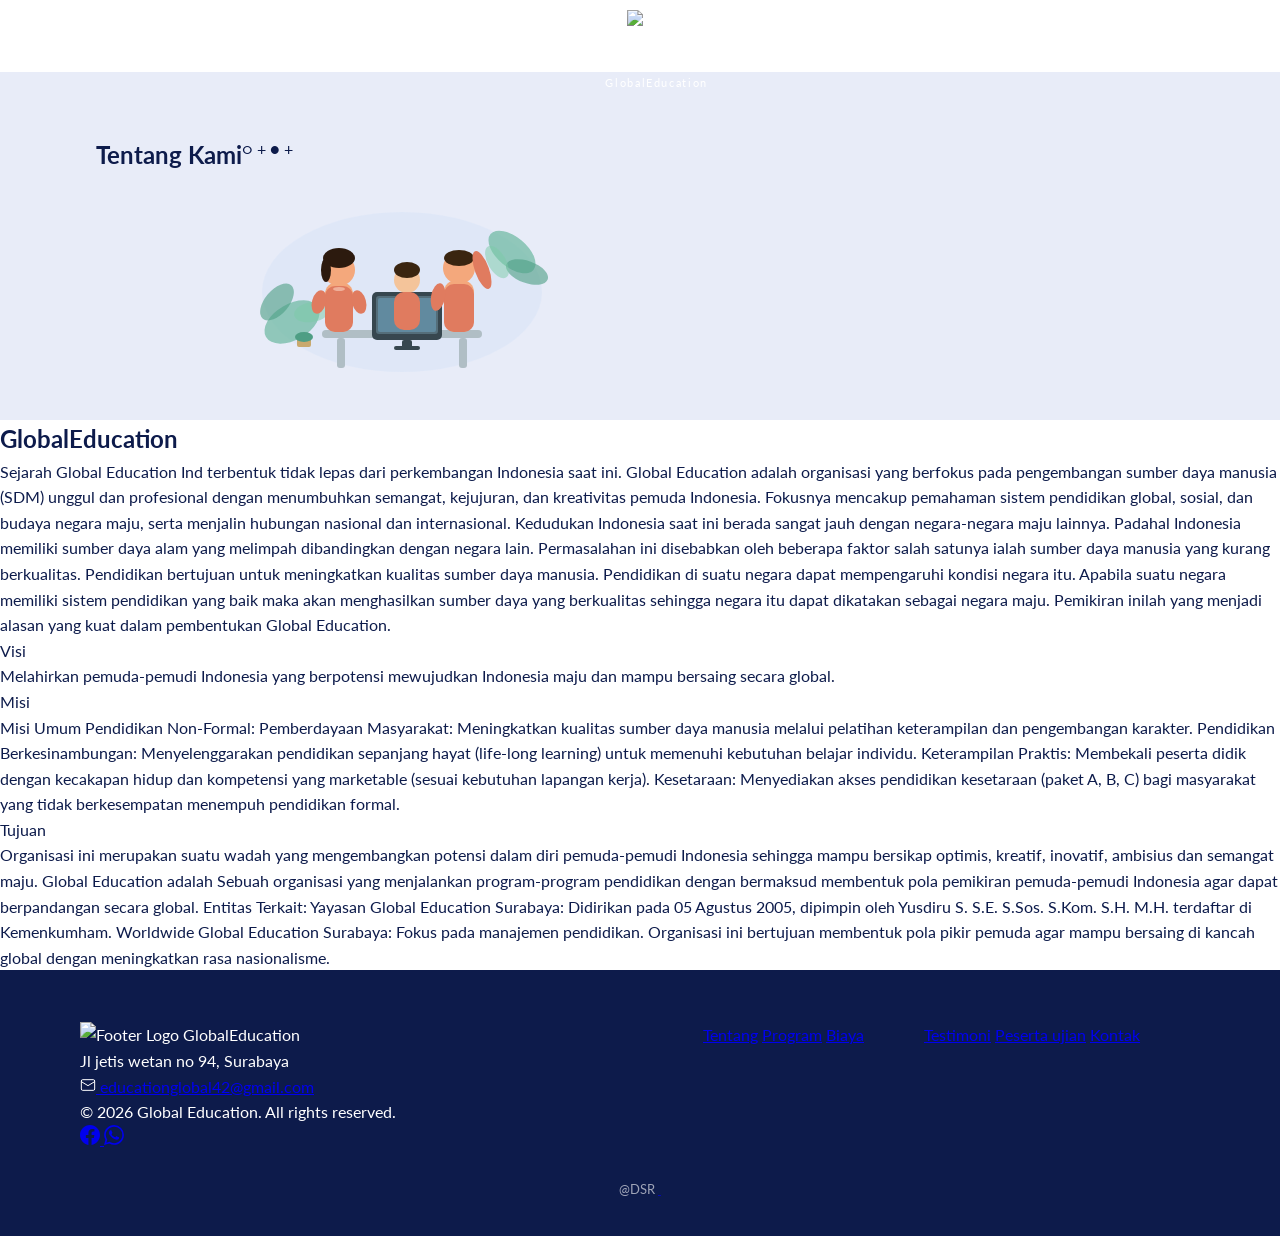
==== about.html @ f7078ae8 "Add files via upload" ====
<!DOCTYPE html>
<html lang="id">
<head>
  <meta charset="UTF-8" />
  <meta name="viewport" content="width=device-width, initial-scale=1.0"/>
  <title>Tentang — Global Education</title>
  <link href="https://fonts.googleapis.com/css2?family=EB+Garamond:ital,wght@0,400;0,500;0,600;1,400&family=Lato:wght@300;400;700&display=swap" rel="stylesheet"/>
  <link rel="stylesheet" href="style.css"/>
  <style>
    .navbar-page .nav-logo-img {
      width: 60px !important;
      height: 60px !important;
    }
    .navbar-page .nav-logo span {
      font-size: 11px !important;
    }
    .navbar-page {
      padding: 10px 40px !important;
    }
  </style>
</head>
<body>

  <!-- ============== NAVBAR ============== -->
  <nav class="navbar-page">
      <div class="nav-left">
      <a href="index.html">BERANDA</a>
      <a href="about.html">TENTANG</a>
      <a href="program.html">PROGRAM</a>
      <a href="biaya.html">BIAYA</a>
      </div>

    <a href="index.html" class="nav-logo">
      <img src="Gemini_Generated_Image_jkyukjkyukjkyukj (1)-Photoroom.png" alt="Logo" class="nav-logo-img"/>
      <span>GlobalEducation</span>
    </a>

      <div class="nav-right">
        <a href="testimoni.html">TESTIMONI</a>
        <a href="peserta.html">PESERTA UJIAN</a>
        <a href="contact.html">KONTAK</a>
      </div>
    </nav>
  </nav>

  <!-- ============== HERO TENTANG ============== -->
  <section class="tentang-hero">
    <div class="tentang-hero-left">
      <h1>Tentang Kami</h1>
    </div>
    <div class="tentang-hero-right">
      <!-- Decorative dots/crosses -->
      <span class="deco deco-circle-outline top-right-1">&#9675;</span>
      <span class="deco deco-plus top-right-2">+</span>
      <span class="deco deco-circle-fill top-right-3">&#9679;</span>
      <span class="deco deco-plus top-right-4">+</span>
      <!-- Illustration: family with computer -->
      <div class="tentang-illustration">
        <svg viewBox="0 0 320 220" xmlns="http://www.w3.org/2000/svg" width="320" height="220">
          <!-- Background blue circle -->
          <ellipse cx="160" cy="130" rx="140" ry="80" fill="#d8e4f7" opacity="0.5"/>
          <!-- Leaves/Plants left -->
          <ellipse cx="50" cy="160" rx="30" ry="18" fill="#6cb8a0" opacity="0.7" transform="rotate(-30 50 160)"/>
          <ellipse cx="35" cy="140" rx="22" ry="12" fill="#4e9e84" opacity="0.6" transform="rotate(-50 35 140)"/>
          <ellipse cx="70" cy="150" rx="18" ry="10" fill="#7dcba8" opacity="0.5" transform="rotate(-10 70 150)"/>
          <!-- Leaves/Plants right -->
          <ellipse cx="270" cy="90" rx="28" ry="15" fill="#6cb8a0" opacity="0.7" transform="rotate(40 270 90)"/>
          <ellipse cx="285" cy="110" rx="22" ry="11" fill="#4e9e84" opacity="0.6" transform="rotate(20 285 110)"/>
          <ellipse cx="255" cy="100" rx="18" ry="9" fill="#7dcba8" opacity="0.5" transform="rotate(60 255 100)"/>
          <!-- Small plant pot left -->
          <rect x="55" y="175" width="14" height="10" rx="2" fill="#c9a96e"/>
          <ellipse cx="62" cy="175" rx="9" ry="5" fill="#4e9e84"/>
          <!-- Desk/Table -->
          <rect x="80" y="168" width="160" height="8" rx="4" fill="#b0bec5"/>
          <rect x="95" y="176" width="8" height="30" rx="3" fill="#b0bec5"/>
          <rect x="217" y="176" width="8" height="30" rx="3" fill="#b0bec5"/>
          <!-- Computer monitor -->
          <rect x="130" y="130" width="70" height="48" rx="5" fill="#37474f"/>
          <rect x="134" y="134" width="62" height="38" rx="3" fill="#546e7a"/>
          <!-- Monitor stand -->
          <rect x="160" y="178" width="10" height="8" rx="2" fill="#37474f"/>
          <rect x="152" y="184" width="26" height="4" rx="2" fill="#37474f"/>
          <!-- Screen glow -->
          <rect x="136" y="136" width="58" height="34" rx="2" fill="#7ecbf5" opacity="0.3"/>
          <!-- Woman (left, standing) -->
          <!-- Body -->
          <rect x="83" y="120" width="28" height="50" rx="12" fill="#f4a87c"/>
          <!-- Head -->
          <circle cx="97" cy="108" r="16" fill="#f4a87c"/>
          <!-- Hair -->
          <ellipse cx="97" cy="96" rx="16" ry="10" fill="#2c1a0e"/>
          <ellipse cx="84" cy="108" rx="5" ry="12" fill="#2c1a0e"/>
          <!-- Shirt/Clothes -->
          <rect x="83" y="124" width="28" height="46" rx="10" fill="#e07b5f"/>
          <!-- Necklace beads -->
          <ellipse cx="97" cy="127" rx="6" ry="2" fill="#f5c6b4" opacity="0.7"/>
          <!-- Arms crossed -->
          <ellipse cx="77" cy="140" rx="7" ry="12" fill="#e07b5f" transform="rotate(15 77 140)"/>
          <ellipse cx="117" cy="140" rx="7" ry="12" fill="#e07b5f" transform="rotate(-15 117 140)"/>
          <!-- Child (middle, seated) -->
          <circle cx="165" cy="118" r="13" fill="#f4c49a"/>
          <!-- Child hair -->
          <ellipse cx="165" cy="108" rx="13" ry="8" fill="#3a2510"/>
          <!-- Child body -->
          <rect x="152" y="130" width="26" height="38" rx="10" fill="#e07b5f"/>
          <!-- Man (right, standing) -->
          <!-- Body -->
          <rect x="202" y="118" width="30" height="52" rx="12" fill="#f4a87c"/>
          <!-- Head -->
          <circle cx="217" cy="106" r="16" fill="#f4a87c"/>
          <!-- Hair short -->
          <ellipse cx="217" cy="96" rx="15" ry="8" fill="#3a2510"/>
          <!-- Shirt -->
          <rect x="202" y="122" width="30" height="48" rx="10" fill="#e07b5f"/>
          <!-- Man right arm raised/waving -->
          <ellipse cx="240" cy="108" rx="7" ry="20" fill="#e07b5f" transform="rotate(-20 240 108)"/>
          <!-- Man left arm -->
          <ellipse cx="196" cy="135" rx="7" ry="14" fill="#e07b5f" transform="rotate(10 196 135)"/>
        </svg>
      </div>
    </div>
  </section>

  <!-- ============== globaledu ============== -->
  <section class="tentang-selayang">
    <div class="section-title-group">
      <span class="title-line"></span>
      <span class="title-label"></span>
      <span class="title-line"></span>
    </div>
    <h2>GlobalEducation</h2>
    <p>Sejarah
Global Education Ind terbentuk tidak lepas dari perkembangan Indonesia saat ini. Global Education adalah organisasi yang berfokus pada pengembangan sumber daya manusia (SDM) unggul dan profesional dengan menumbuhkan semangat, kejujuran, dan kreativitas pemuda Indonesia. Fokusnya mencakup pemahaman sistem pendidikan global, sosial, dan budaya negara maju, serta menjalin hubungan nasional dan internasional.  Kedudukan Indonesia saat ini berada sangat jauh dengan negara-negara maju lainnya. Padahal Indonesia memiliki sumber daya alam yang melimpah dibandingkan dengan negara lain. Permasalahan ini disebabkan oleh beberapa faktor salah satunya ialah sumber daya manusia yang kurang berkualitas. Pendidikan bertujuan untuk meningkatkan kualitas sumber daya manusia. Pendidikan di suatu negara dapat mempengaruhi kondisi negara itu. Apabila suatu negara memiliki sistem pendidikan yang baik maka akan menghasilkan sumber daya yang berkualitas sehingga negara itu dapat dikatakan sebagai negara maju. Pemikiran inilah yang menjadi alasan yang kuat dalam pembentukan Global Education.
 </p>
  </section>

  <!-- ============== VISI MISI TUJUAN ============== -->
  <section class="tentang-vmt">

    <!-- VISI -->
    <div class="vmt-block">
      <div class="section-title-group">
        <span class="title-line"></span>
        <span class="title-label vmt-title">Visi</span>
        <span class="title-line"></span>
      </div>
      <p>
        Melahirkan pemuda-pemudi Indonesia yang berpotensi mewujudkan Indonesia maju dan mampu bersaing secara global.
      </p>
    </div>

    <!-- MISI -->
    <div class="vmt-block">
      <div class="section-title-group">
        <span class="title-line"></span>
        <span class="title-label vmt-title">Misi</span>
        <span class="title-line"></span>
      </div>
      <ol>
        <li>Misi Umum Pendidikan Non-Formal:
Pemberdayaan Masyarakat: Meningkatkan kualitas sumber daya manusia melalui pelatihan keterampilan dan pengembangan karakter.
Pendidikan Berkesinambungan: Menyelenggarakan pendidikan sepanjang hayat (life-long learning) untuk memenuhi kebutuhan belajar individu.
Keterampilan Praktis: Membekali peserta didik dengan kecakapan hidup dan kompetensi yang marketable (sesuai kebutuhan lapangan kerja).
Kesetaraan: Menyediakan akses pendidikan kesetaraan (paket A, B, C) bagi masyarakat yang tidak berkesempatan menempuh pendidikan formal. </li>
      </ol>
    </div>

    <!-- TUJUAN -->
    <div class="vmt-block">
      <div class="section-title-group">
        <span class="title-line"></span>
        <span class="title-label vmt-title">Tujuan</span>
        <span class="title-line"></span>
      </div>
      <ol>
        <li>Organisasi ini merupakan suatu wadah yang mengembangkan potensi dalam diri pemuda-pemudi Indonesia sehingga mampu bersikap optimis, kreatif, inovatif, ambisius dan semangat maju. Global Education adalah Sebuah organisasi yang menjalankan program-program pendidikan dengan bermaksud membentuk pola pemikiran pemuda-pemudi Indonesia agar dapat berpandangan secara global. Entitas Terkait:
Yayasan Global Education Surabaya: Didirikan pada 05 Agustus 2005, dipimpin oleh Yusdiru S. S.E. S.Sos. S.Kom. S.H. M.H. terdaftar di Kemenkumham.
Worldwide Global Education Surabaya: Fokus pada manajemen pendidikan. Organisasi ini bertujuan membentuk pola pikir pemuda agar mampu bersaing di kancah global dengan meningkatkan rasa nasionalisme. 
 </li>
      </ol>
    </div>

  </section>

   <!-- ============== FOOTER ============== -->
  <footer>
    <div class="footer-inner">

<!-- Brand -->
      <div class="footer-brand">
        <div class="footer-logo">
          <img src="Gemini_Generated_Image_jkyukjkyukjkyukj (1)-Photoroom.png" alt="Footer Logo" class="footer-logo-img"/>
          <span>GlobalEducation</span>
        </div>
        <div class="footer-address">
          Jl jetis wetan no 94, Surabaya
        </div>
        <div class="footer-email">
          <a href="mailto:educationglobal42@gmail.com" class="footer-email-link">
            <svg width="16" height="16" viewBox="0 0 24 24" fill="none" xmlns="http://www.w3.org/2000/svg">
              <rect x="2" y="4" width="20" height="16" rx="2" stroke="white" stroke-width="1.5"/>
              <path d="M2 7L12 13L22 7" stroke="white" stroke-width="1.5" stroke-linecap="round" stroke-linejoin="round"/>
            </svg>
            <span>educationglobal42@gmail.com</span>
          </a>
        </div>
        <div class="footer-copyright">
          &copy; 2026 Global Education. All rights reserved.
        </div>
        <div class="footer-socials">
          <a href="https://www.facebook.com/profile.php?id=100009102669054&rdid=kj2BRJtQKEd0vVl0&share_url=https%3A%2F%2Fwww.facebook.com%2Fshare%2F16SY9FTzUg%2F#" target="_blank" aria-label="Facebook">
            <svg width="20" height="20" viewBox="0 0 24 24" fill="currentColor"><path d="M24 12.073c0-6.627-5.373-12-12-12s-12 5.373-12 12c0 5.99 4.388 10.954 10.125 11.854v-8.385H7.078v-3.47h3.047V9.43c0-3.007 1.792-4.669 4.533-4.669 1.312 0 2.686.235 2.686.235v2.953H15.83c-1.491 0-1.956.925-1.956 1.874v2.25h3.328l-.532 3.47h-2.796v8.385C19.612 23.027 24 18.062 24 12.073z"/></svg>
          </a>
          <a href="https://wa.me/6281232943877" target="_blank" aria-label="WhatsApp">
            <svg width="20" height="20" viewBox="0 0 24 24" fill="currentColor"><path d="M17.472 14.382c-.297-.149-1.758-.867-2.03-.967-.273-.099-.471-.148-.67.15-.197.297-.767.966-.94 1.164-.173.199-.347.223-.644.075-.297-.15-1.255-.463-2.39-1.475-.883-.788-1.48-1.761-1.653-2.059-.173-.297-.018-.458.13-.606.134-.133.298-.347.446-.52.149-.174.198-.298.298-.497.099-.198.05-.371-.025-.52-.075-.149-.669-1.612-.916-2.207-.242-.579-.487-.5-.669-.51-.173-.008-.371-.01-.57-.01-.198 0-.52.074-.792.372-.272.297-1.04 1.016-1.04 2.479 0 1.462 1.065 2.875 1.213 3.074.149.198 2.096 3.2 5.077 4.487.709.306 1.262.489 1.694.625.712.227 1.36.195 1.871.118.571-.085 1.758-.719 2.006-1.413.248-.694.248-1.289.173-1.413-.074-.124-.272-.198-.57-.347m-5.421 7.403h-.004a9.87 9.87 0 01-5.031-1.378l-.361-.214-3.741.982.998-3.648-.235-.374a9.86 9.86 0 01-1.51-5.26c.001-5.45 4.436-9.884 9.888-9.884 2.64 0 5.122 1.03 6.988 2.898a9.825 9.825 0 012.893 6.994c-.003 5.45-4.437 9.884-9.885 9.884m8.413-18.297A11.815 11.815 0 0012.05 0C5.495 0 .16 5.335.157 11.892c0 2.096.547 4.142 1.588 5.945L.057 24l6.305-1.654a11.882 11.882 0 005.683 1.448h.005c6.554 0 11.89-5.335 11.893-11.893a11.821 11.821 0 00-3.48-8.413z"/></svg>
          </a>
        </div>
      </div>

      <!-- Spacer -->
      <div></div>

      <!-- Col 1 -->
      <div class="footer-col">
        <a href="about.html">Tentang</a>
        <a href="program.html">Program</a>
        <a href="biaya.html">Biaya</a>
      </div>

      <!-- Col 2 -->
      <div class="footer-col">
        <a href="testimoni.html">Testimoni</a>
        <a href="peserta.html">Peserta ujian</a>
        <a href="contact.html">Kontak</a>
      </div>
    </div>

    <div class="footer-bottom">
    @DSR <a href="https://wordpress.org" target="_blank">&nbsp;</a>
    </div>
  </footer>

  <script src="main.js"></script>
</body>
</html>
---- style.css ----
/* ============================================================
   KENTWOOD ACADEMY — style.css (Responsive Fixed)
   ============================================================ */

/* ----- RESET & BASE ----- */
*, *::before, *::after {
  margin: 0;
  padding: 0;
  box-sizing: border-box;
}

:root {
  --navy: #0d1b4b;
  --navy-light: #1a2a6c;
  --white: #ffffff;
  --light-bg: #f0f2f8;
}

body {
  font-family: 'Lato', sans-serif;
  color: var(--navy);
  background: #ffffff;
  overflow-x: hidden;
  line-height: 1.6;
}

/* ============================================================
   NAVBAR
   ============================================================ */
nav {
  position: absolute;
  top: 0;
  left: 0;
  right: 0;
  z-index: 100;
  display: flex;
  align-items: center;
  justify-content: space-between;
  padding: 12px 20px;
  transition: all 0.3s ease;
}

.nav-left,
.nav-right {
  display: flex;
  gap: 1.5rem;
  align-items: center;
  flex-wrap: wrap;
}

nav a {
  color: var(--white);
  text-decoration: none;
  font-size: 0.875rem;
  font-weight: 400;
  letter-spacing: 0.025em;
  white-space: nowrap;
  transition: opacity 0.2s;
}

nav a:hover {
  opacity: 0.8;
}

.nav-logo {
  display: flex;
  flex-direction: column;
  align-items: center;
  text-decoration: none;
}

.nav-logo-img {
  width: 80px;
  height: 80px;
  object-fit: contain;
}

.nav-logo svg {
  width: 2.75rem;
  height: 3.25rem;
  filter: brightness(0) invert(1);
}

.nav-logo span {
  color: white;
  font-size: 0.8125rem;
  letter-spacing: 0.15em;
  margin-top: 0.25rem;
}

/* ============================================================
   HERO
   ============================================================ */
#hero {
  position: relative;
  width: 100%;
  height: 100vh;
  min-height: 100vh;
  overflow: hidden;
  display: flex;
  flex-direction: column;
  align-items: center;
  justify-content: center;
}

.hero-bg {
  position: absolute;
  inset: 0;
  z-index: 0;
}

.hero-bg img {
  width: 100%;
  height: 100%;
  object-fit: cover;
  display: block;
}

.hero-overlay {
  position: absolute;
  inset: 0;
  background: rgba(30, 40, 70, 0.18);
}

.hero-content {
  position: relative;
  z-index: 2;
  text-align: center;
  color: white;
  padding: 0 1rem;
  flex: 1;
  display: flex;
  flex-direction: column;
  justify-content: center;
}

.hero-content h1 {
  font-family: 'EB Garamond', serif;
  font-size: clamp(2rem, 8vw, 4.5rem);
  font-weight: 400;
  line-height: 1.15;
  letter-spacing: 0.025em;
  text-shadow: 0 2px 12px rgba(0, 0, 0, 0.25);
  margin-bottom: 1rem;
}

.hero-scroll {
  position: absolute;
  bottom: 2rem;
  left: 50%;
  transform: translateX(-50%);
  color: white;
  text-align: center;
  z-index: 2;
  cursor: pointer;
}

.hero-scroll span {
  display: block;
  font-size: 0.8125rem;
  letter-spacing: 0.125em;
  margin-bottom: 0.375rem;
}

.hero-scroll .arrow-down {
  font-size: 1.25rem;
  display: block;
  animation: bounce 1.8s infinite;
}

/* ============================================================
   SECTIONS & GRIDS (Mobile-first)
   ============================================================ */
.section-padding {
  padding: 3rem 1.25rem;
}

.grid-section2 {
  display: grid;
  grid-template-columns: 1fr;
  gap: 1.25rem;
  max-width: 1200px;
  margin: 0 auto;
}

.card-headteacher {
  position: relative;
  border-radius: 1rem;
  overflow: hidden;
  aspect-ratio: 16/9;
  order: 1;
}

.card-headteacher img {
  width: 100%;
  height: 100%;
  object-fit: cover;
  display: block;
}

.card-headteacher-overlay {
  position: absolute;
  bottom: 0;
  left: 0;
  right: 0;
  background: linear-gradient(to top, rgba(10, 20, 70, 0.92) 0%, rgba(10, 20, 70, 0.5) 60%, transparent 100%);
  padding: 2rem 1.5rem;
  color: white;
}

.card-headteacher-overlay h2 {
  font-family: 'EB Garamond', serif;
  font-size: clamp(1.5rem, 5vw, 1.75rem);
  font-weight: 400;
  margin-bottom: 0.75rem;
}

.card-headteacher-overlay p {
  font-size: clamp(0.875rem, 3vw, 0.875rem);
  line-height: 1.6;
  opacity: 0.9;
  margin-bottom: 1rem;
}

.card-visit {
  background: var(--navy);
  border-radius: 1rem;
  padding: 2rem;
  color: white;
  display: flex;
  flex-direction: column;
  gap: 1rem;
  order: 2;
}

.card-visit h2 {
  font-family: 'EB Garamond', serif;
  font-size: clamp(1.5rem, 5vw, 1.75rem);
  font-weight: 400;
  margin-bottom: 0.75rem;
}

.card-visit p {
  font-size: clamp(0.875rem, 3vw, 0.875rem);
  line-height: 1.6;
  opacity: 0.88;
  flex: 1;
}

.grid-section2-bottom {
  display: grid;
  grid-template-columns: 1fr;
  gap: 1.25rem;
  max-width: 1200px;
  margin: 1.25rem auto 0;
}

.card-ethos {
  background: var(--light-bg);
  border-radius: 1rem;
  padding: 2rem;
}

.card-ethos h2 {
  font-family: 'EB Garamond', serif;
  font-size: clamp(1.5rem, 5vw, 1.875rem);
  font-weight: 400;
  color: var(--navy);
  margin-bottom: 0.875rem;
}

.card-ethos p {
  font-size: clamp(0.875rem, 3vw, 0.875rem);
  line-height: 1.7;
  color: #333;
  margin-bottom: 1.25rem;
}

.card-students {
  border-radius: 1rem;
  overflow: hidden;
  aspect-ratio: 16/9;
}

.card-students img {
  width: 100%;
  height: 100%;
  object-fit: cover;
}

/* Generic 3-col card grids (biaya-grid, sertifikat-grid, etc.) */
.sertifikat-grid,
.biaya-grid,
.testi-grid,
.kontak-grid {
  display: grid;
  grid-template-columns: 1fr;
  gap: 1.5rem;
  max-width: 1100px;
  margin: 0 auto;
}

.sert-card,
.biaya-card,
.testi-card,
.kontak-card {
  background: #ffffff;
  border-radius: 1rem;
  padding: 1.75rem;
  box-shadow: 0 0.125rem 0.75rem rgba(13, 27, 75, 0.08);
}

/* Page hero sections (tentang-hero, biaya-hero, etc.) */
.tentang-hero, .prog-hero, .biaya-hero, .testi-hero, .kontak-hero, .peserta-hero {
  background: #e8ecf8;
  display: flex;
  flex-direction: column;
  padding: 3rem 1.25rem 2rem;
  min-height: 280px;
  margin-top: 4rem;
}

.page-hero-left {
  text-align: center;
  margin-bottom: 2rem;
}

.page-hero-left h1 {
  font-size: clamp(1.75rem, 8vw, 3rem);
  font-weight: 700;
  color: var(--navy);
  margin-bottom: 0.875rem;
}

.page-hero-left p {
  font-size: clamp(0.875rem, 4vw, 0.9375rem);
  color: #5a6a90;
}

/* Section headers */
.section-header, .biaya-section-header {
  text-align: center;
  max-width: 700px;
  margin: 0 auto 3rem;
}

.section-header h2, .biaya-section-header h2 {
  font-family: 'EB Garamond', serif;
  font-size: clamp(1.75rem, 6vw, 2rem);
  font-weight: 400;
  color: var(--navy);
  margin: 0.875rem 0;
}

/* Cards padding/content scaling */
.cefr-card, .legalitas-card, .biaya-note-card, .testi-cta-card {
  background: #f7f8fc;
  border-radius: 1rem;
  padding: clamp(2rem, 8vw, 4rem);
  text-align: center;
  max-width: 1100px;
  margin: 0 auto;
}

/* Footer */
footer {
  background: var(--navy);
  color: white;
  padding: 3rem 1.25rem 2rem;
}

.footer-inner {
  display: grid;
  grid-template-columns: 1fr;
  gap: 2.5rem;
  max-width: 1200px;
  margin: 0 auto;
}

.footer-bottom {
  max-width: 1200px;
  margin: 1.75rem auto 0;
  text-align: center;
  font-size: 0.8125rem;
  opacity: 0.6;
}

/* ============================================================
   TABLET & DESKTOP
   ============================================================ */
@media (min-width: 769px) {
  nav {
    padding: 1rem 3rem;
  }
  
  .nav-left,
  .nav-right {
    gap: 1.75rem;
  }
  
  .nav-logo-img {
    width: 100px;
    height: 100px;
  }

  /* Hero */
  #hero {
    flex-direction: row;
  }

  .hero-content {
    padding: 0 3rem;
  }

  /* Sections */
  .section-padding {
    padding: 4rem 3rem;
  }

  /* 2-column grids */
  .grid-section2 {
    grid-template-columns: 1fr 1fr;
    grid-template-rows: auto auto;
    gap: 1.25rem;
  }
  
  .card-headteacher {
    grid-column: 1;
    grid-row: 1 / 3;
    aspect-ratio: auto;
    min-height: 30rem;
  }

  .card-visit {
    grid-column: 2;
    grid-row: 1;
  }

  .card-admissions-row {
    grid-column: 2;
    grid-row: 2;
  }

  .grid-section2-bottom {
    grid-template-columns: 1.5fr 1fr;
    gap: 1.25rem;
  }

  /* Page hero 2-col */
  .tentang-hero, .prog-hero, .biaya-hero, .testi-hero, .kontak-hero, .peserta-hero {
    flex-direction: row;
    padding: 4rem 5rem 2rem 6rem;
    margin-top: 4.5rem;
  }

  .page-hero-left {
    margin-bottom: 0;
  }

  .page-hero-right {
    flex-shrink: 0;
    width: 20rem;
  }

  /* Cards */
  .sertifikat-grid,
  .biaya-grid,
  .testi-grid,
  .kontak-grid {
    grid-template-columns: repeat(2, 1fr);
    gap: 1.5rem;
  }
}

/* ============================================================
   DESKTOP (>1024px)
   ============================================================ */
@media (min-width: 1025px) {
  nav {
    padding: 1.125rem 2.5rem;
  }

  .nav-left,
  .nav-right {
    gap: 1.75rem;
  }

  .nav-logo-img {
    width: 120px;
    height: 120px;
  }

  .section-padding {
    padding: 4rem 5rem;
  }

  /* Full 3-column grids */
  .sertifikat-grid,
  .biaya-grid,
  .testi-grid,
  .kontak-grid {
    grid-template-columns: repeat(3, 1fr);
    gap: 1.5rem;
  }

  /* Section 2 desktop */
  .grid-section2 {
    gap: 1.25rem;
  }

  .card-headteacher {
    min-height: 480px;
  }

  .card-visit {
    padding: 2.25rem 2.25rem 1.875rem;
  }

  /* Footer */
  .footer-inner {
    grid-template-columns: auto 1fr auto auto auto;
    gap: 3.75rem;
  }

  .footer-bottom {
    justify-content: flex-end;
  }

  /* Original paddings restored */
  #section2 { padding: 60px 80px; }
  footer { padding: 52px 80px 36px; }
  
  .s3-text-right, .s3-text-left {
    padding: 3.75rem 3.75rem;
  }
}

/* ============================================================
   MOBILE NAVBAR ENHANCEMENT (≤480px)
   ============================================================ */
@media (max-width: 480px) {
  nav {
    padding: 1rem;
    flex-wrap: wrap;
    gap: 1rem;
  }
  
  .nav-left,
  .nav-right {
    gap: 0.75rem;
    font-size: 0.8125rem;
  }
  
  .nav-logo-img {
    width: 60px;
    height: 60px;
  }

  .hero-scroll {
    bottom: 1rem;
  }
}

/* ============================================================
   BUTTONS (Responsive)
   ============================================================ */
.btn-outline-white, .btn-navy, .btn-outline-white-sm {
  display: inline-block;
  padding: clamp(0.625rem, 2vw, 0.625rem) clamp(1.375rem, 3vw, 1.375rem);
  border-radius: 1.875rem;
  font-size: clamp(0.8125rem, 2.5vw, 0.8125rem);
  letter-spacing: 0.025em;
  text-decoration: none;
  transition: all 0.25s ease;
  white-space: nowrap;
}

.btn-outline-white:hover,
.btn-navy:hover {
  transform: translateY(-0.125rem);
}

/* ============================================================
   UTILITY CLASSES
   ============================================================ */
.text-center { text-align: center; }
.mb-1 { margin-bottom: 1rem; }
.mb-2 { margin-bottom: 2rem; }

/* Smooth scroll */
html {
  scroll-behavior: smooth;
}

/* Animations (unchanged) */
@keyframes bounce {
  0%, 100% { transform: translateY(0); }
  50% { transform: translateY(7px); }
}
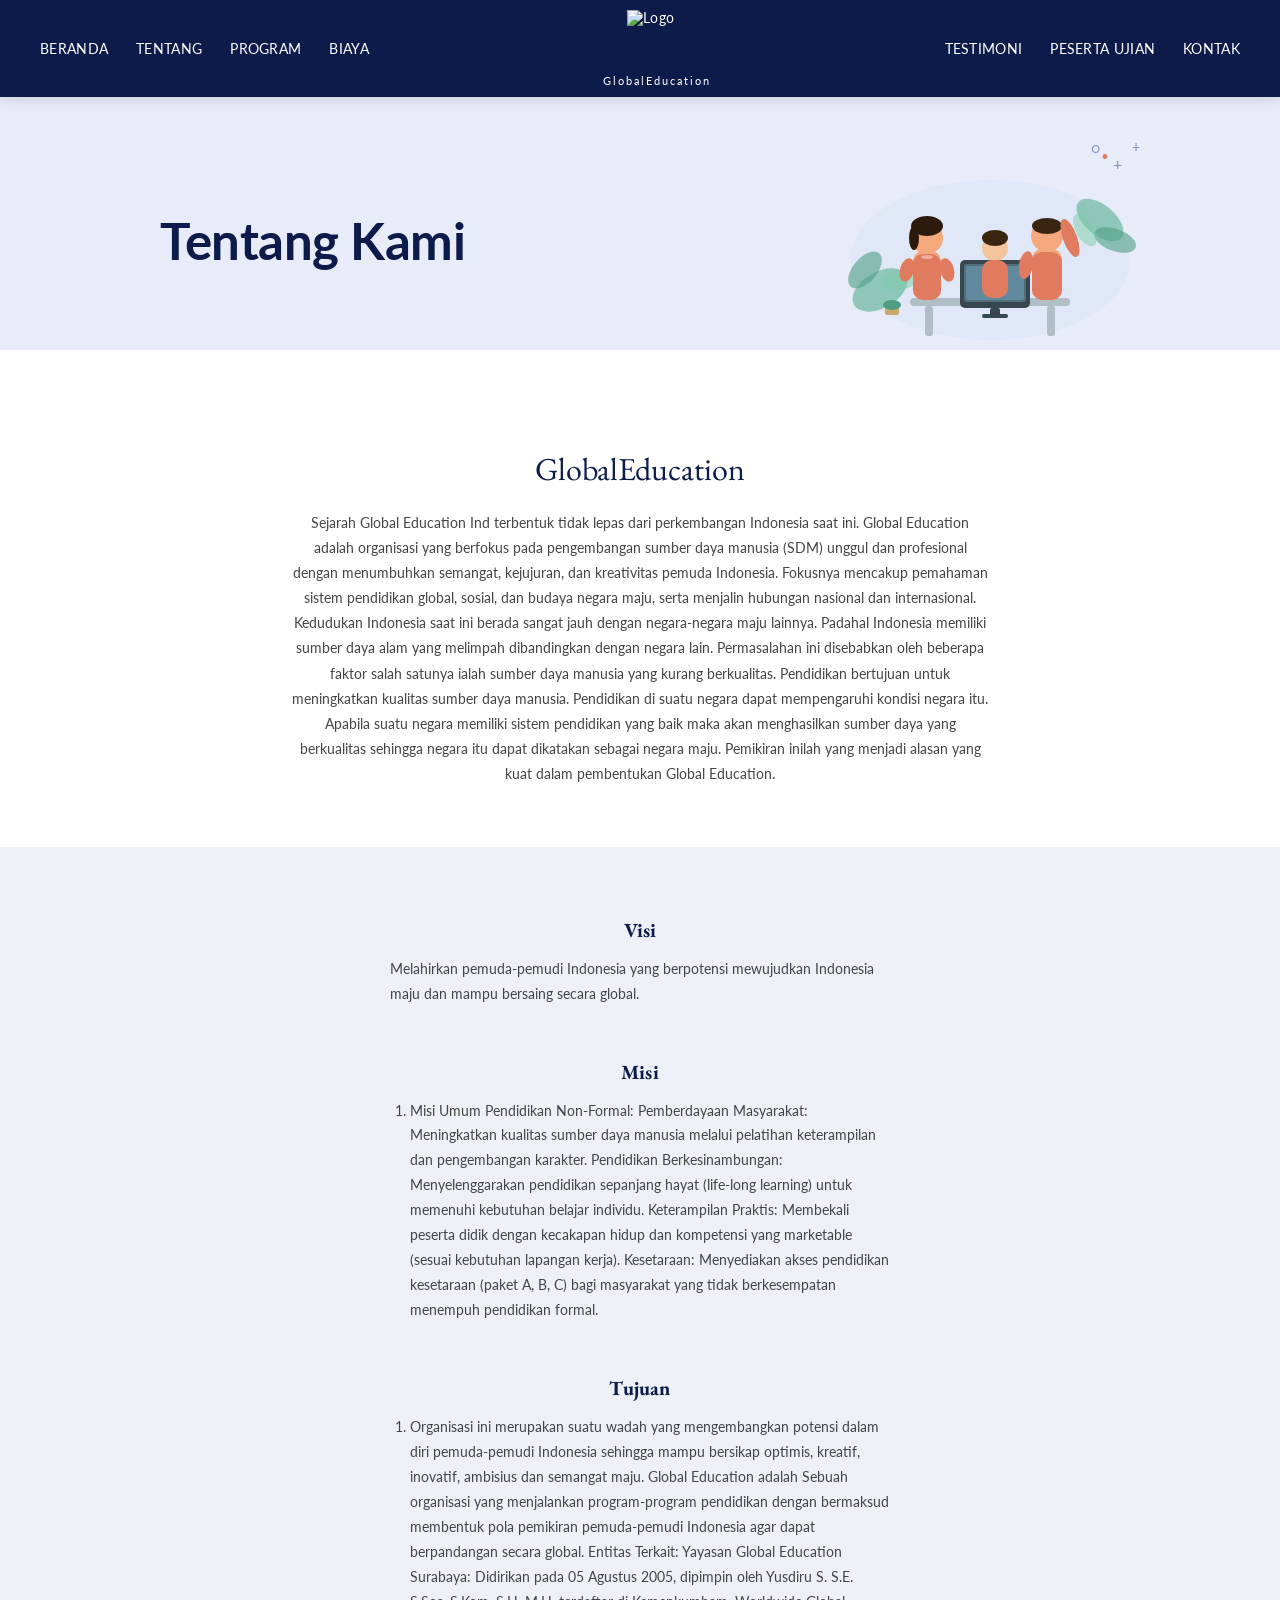
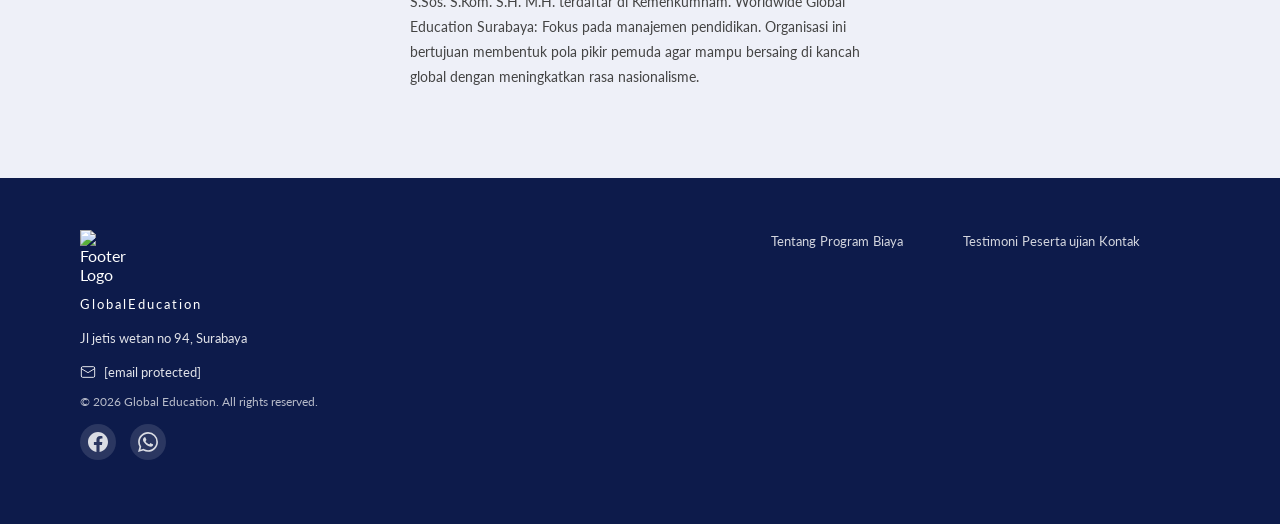
==== commit 2b76a3a6: "Add files via upload" ====
--- a/about.html
+++ b/about.html
@@ -20,6 +20,18 @@
   </style>
 </head>
 <body>
+  <!-- Mobile Nav Overlay -->
+  <div class="nav-mobile-overlay" id="navMobileOverlay">
+    <button class="nav-mobile-close" id="navMobileClose" aria-label="Tutup menu">&#x2715;</button>
+    <a href="index.html" onclick="closeNav()">BERANDA</a>
+    <a href="about.html" onclick="closeNav()">TENTANG</a>
+    <a href="program.html" onclick="closeNav()">PROGRAM</a>
+    <a href="biaya.html" onclick="closeNav()">BIAYA</a>
+    <a href="testimoni.html" onclick="closeNav()">TESTIMONI</a>
+    <a href="peserta.html" onclick="closeNav()">PESERTA UJIAN</a>
+    <a href="contact.html" onclick="closeNav()">KONTAK</a>
+  </div>
+
 
   <!-- ============== NAVBAR ============== -->
   <nav class="navbar-page">
@@ -196,12 +208,12 @@
           Jl jetis wetan no 94, Surabaya
         </div>
         <div class="footer-email">
-          <a href="mailto:educationglobal42@gmail.com" class="footer-email-link">
+          <a href="/cdn-cgi/l/email-protection#ea8f8e9f898b9e8385848d8685888b86ded8aa8d878b8386c4898587" class="footer-email-link">
             <svg width="16" height="16" viewBox="0 0 24 24" fill="none" xmlns="http://www.w3.org/2000/svg">
               <rect x="2" y="4" width="20" height="16" rx="2" stroke="white" stroke-width="1.5"/>
               <path d="M2 7L12 13L22 7" stroke="white" stroke-width="1.5" stroke-linecap="round" stroke-linejoin="round"/>
             </svg>
-            <span>educationglobal42@gmail.com</span>
+            <span><span class="__cf_email__" data-cfemail="177273627476637e7879707b7875767b232557707a767e7b3974787a">[email&#160;protected]</span></span>
           </a>
         </div>
         <div class="footer-copyright">
@@ -235,11 +247,4 @@
       </div>
     </div>
 
-    <div class="footer-bottom">
-    @DSR <a href="https://wordpress.org" target="_blank">&nbsp;</a>
-    </div>
-  </footer>
-
-  <script src="main.js"></script>
-</body>
-</html>
+    <div class="footer-bottom">
--- a/style.css
+++ b/style.css
@@ -1,5 +1,5 @@
 /* ============================================================
-   KENTWOOD ACADEMY — style.css (Responsive Fixed)
+   KENTWOOD ACADEMY — style.css
    ============================================================ */
 
 /* ----- RESET & BASE ----- */
@@ -21,7 +21,6 @@
   color: var(--navy);
   background: #ffffff;
   overflow-x: hidden;
-  line-height: 1.6;
 }
 
 /* ============================================================
@@ -36,30 +35,28 @@
   display: flex;
   align-items: center;
   justify-content: space-between;
-  padding: 12px 20px;
-  transition: all 0.3s ease;
+  padding: 18px 40px;
 }
 
 .nav-left,
 .nav-right {
   display: flex;
-  gap: 1.5rem;
+  gap: 28px;
   align-items: center;
-  flex-wrap: wrap;
 }
 
 nav a {
   color: var(--white);
   text-decoration: none;
-  font-size: 0.875rem;
+  font-size: 13.5px;
+  font-family: 'Lato', sans-serif;
   font-weight: 400;
-  letter-spacing: 0.025em;
+  letter-spacing: 0.3px;
   white-space: nowrap;
-  transition: opacity 0.2s;
 }
 
 nav a:hover {
-  opacity: 0.8;
+  text-decoration: underline;
 }
 
 .nav-logo {
@@ -70,22 +67,29 @@
 }
 
 .nav-logo-img {
-  width: 80px;
-  height: 80px;
+  width: 120px;
+  height: 120px;
   object-fit: contain;
 }
 
 .nav-logo svg {
-  width: 2.75rem;
-  height: 3.25rem;
+  width: 44px;
+  height: 52px;
   filter: brightness(0) invert(1);
 }
 
 .nav-logo span {
   color: white;
-  font-size: 0.8125rem;
-  letter-spacing: 0.15em;
-  margin-top: 0.25rem;
+  font-family: 'Lato', sans-serif;
+  font-size: 13px;
+  letter-spacing: 2px;
+  margin-top: 4px;
+}
+
+.nav-arrow {
+  font-size: 10px;
+  margin-left: 2px;
+  display: inline-block;
 }
 
 /* ============================================================
@@ -95,10 +99,9 @@
   position: relative;
   width: 100%;
   height: 100vh;
-  min-height: 100vh;
+  min-height: 600px;
   overflow: hidden;
   display: flex;
-  flex-direction: column;
   align-items: center;
   justify-content: center;
 }
@@ -127,26 +130,20 @@
   z-index: 2;
   text-align: center;
   color: white;
-  padding: 0 1rem;
-  flex: 1;
-  display: flex;
-  flex-direction: column;
-  justify-content: center;
 }
 
 .hero-content h1 {
   font-family: 'EB Garamond', serif;
-  font-size: clamp(2rem, 8vw, 4.5rem);
+  font-size: clamp(44px, 6.5vw, 82px);
   font-weight: 400;
   line-height: 1.15;
-  letter-spacing: 0.025em;
+  letter-spacing: 0.5px;
   text-shadow: 0 2px 12px rgba(0, 0, 0, 0.25);
-  margin-bottom: 1rem;
 }
 
 .hero-scroll {
   position: absolute;
-  bottom: 2rem;
+  bottom: 38px;
   left: 50%;
   transform: translateX(-50%);
   color: white;
@@ -157,38 +154,48 @@
 
 .hero-scroll span {
   display: block;
-  font-size: 0.8125rem;
-  letter-spacing: 0.125em;
-  margin-bottom: 0.375rem;
+  font-size: 13px;
+  letter-spacing: 1.5px;
+  font-family: 'Lato', sans-serif;
+  margin-bottom: 6px;
 }
 
 .hero-scroll .arrow-down {
-  font-size: 1.25rem;
+  font-size: 20px;
   display: block;
   animation: bounce 1.8s infinite;
 }
 
-/* ============================================================
-   SECTIONS & GRIDS (Mobile-first)
-   ============================================================ */
-.section-padding {
-  padding: 3rem 1.25rem;
+@keyframes bounce {
+  0%, 100% { transform: translateY(0); }
+  50%       { transform: translateY(7px); }
+}
+
+/* ============================================================
+   SECTION 2
+   ============================================================ */
+#section2 {
+  background: #ffffff;
+  padding: 60px 80px;
 }
 
 .grid-section2 {
   display: grid;
-  grid-template-columns: 1fr;
-  gap: 1.25rem;
+  grid-template-columns: 1fr 1fr;
+  grid-template-rows: auto auto;
+  gap: 20px;
   max-width: 1200px;
   margin: 0 auto;
 }
 
+/* --- Card: Headteacher (spans 2 rows on the left) --- */
 .card-headteacher {
+  grid-column: 1 / 2;
+  grid-row: 1 / 3;
   position: relative;
-  border-radius: 1rem;
+  border-radius: 14px;
   overflow: hidden;
-  aspect-ratio: 16/9;
-  order: 1;
+  min-height: 480px;
 }
 
 .card-headteacher img {
@@ -203,397 +210,3258 @@
   bottom: 0;
   left: 0;
   right: 0;
-  background: linear-gradient(to top, rgba(10, 20, 70, 0.92) 0%, rgba(10, 20, 70, 0.5) 60%, transparent 100%);
-  padding: 2rem 1.5rem;
+  background: linear-gradient(
+    to top,
+    rgba(10, 20, 70, 0.92) 0%,
+    rgba(10, 20, 70, 0.5) 60%,
+    transparent 100%
+  );
+  padding: 36px 28px 28px;
   color: white;
 }
 
 .card-headteacher-overlay h2 {
   font-family: 'EB Garamond', serif;
-  font-size: clamp(1.5rem, 5vw, 1.75rem);
+  font-size: 26px;
   font-weight: 400;
-  margin-bottom: 0.75rem;
+  margin-bottom: 12px;
 }
 
 .card-headteacher-overlay p {
-  font-size: clamp(0.875rem, 3vw, 0.875rem);
-  line-height: 1.6;
+  font-size: 12.5px;
+  line-height: 1.7;
   opacity: 0.9;
-  margin-bottom: 1rem;
-}
-
+  margin-bottom: 18px;
+}
+
+/* --- Card: Arrange a Visit --- */
 .card-visit {
+  grid-column: 2 / 3;
+  grid-row: 1 / 2;
   background: var(--navy);
-  border-radius: 1rem;
-  padding: 2rem;
+  border-radius: 14px;
+  padding: 36px 36px 30px;
   color: white;
   display: flex;
   flex-direction: column;
-  gap: 1rem;
-  order: 2;
+  justify-content: space-between;
 }
 
 .card-visit h2 {
   font-family: 'EB Garamond', serif;
-  font-size: clamp(1.5rem, 5vw, 1.75rem);
+  font-size: 26px;
   font-weight: 400;
-  margin-bottom: 0.75rem;
+  margin-bottom: 14px;
 }
 
 .card-visit p {
-  font-size: clamp(0.875rem, 3vw, 0.875rem);
-  line-height: 1.6;
+  font-size: 13px;
+  line-height: 1.7;
   opacity: 0.88;
   flex: 1;
-}
-
+  margin-bottom: 22px;
+}
+
+/* --- Card: Admissions Row (Shield + Text) --- */
+.card-admissions-row {
+  grid-column: 2 / 3;
+  grid-row: 2 / 3;
+  display: grid;
+  grid-template-columns: 1fr 1fr;
+  gap: 20px;
+}
+
+.card-shield {
+  background: var(--navy);
+  border-radius: 14px;
+  display: flex;
+  align-items: center;
+  justify-content: center;
+  padding: 30px;
+}
+
+.shield-img {
+  width: 100%;
+  height: 100%;
+  object-fit: contain;
+}
+
+.card-shield svg {
+  width: 90px;
+  height: 90px;
+  filter: brightness(0) invert(1);
+}
+
+.card-admissions {
+  background: var(--light-bg);
+  border-radius: 14px;
+  padding: 30px 26px;
+  display: flex;
+  flex-direction: column;
+  justify-content: center;
+}
+
+.card-admissions h3 {
+  font-family: 'EB Garamond', serif;
+  font-size: 24px;
+  font-weight: 400;
+  color: var(--navy);
+  margin-bottom: 10px;
+}
+
+.card-admissions p {
+  font-size: 13px;
+  line-height: 1.6;
+  color: #333333;
+  margin-bottom: 18px;
+}
+
+/* --- Bottom Row: Ethos + Students Photo --- */
 .grid-section2-bottom {
   display: grid;
-  grid-template-columns: 1fr;
-  gap: 1.25rem;
+  grid-template-columns: 1.5fr 1fr;
+  gap: 20px;
   max-width: 1200px;
-  margin: 1.25rem auto 0;
+  margin: 20px auto 0;
 }
 
 .card-ethos {
   background: var(--light-bg);
-  border-radius: 1rem;
-  padding: 2rem;
+  border-radius: 14px;
+  padding: 38px 40px;
 }
 
 .card-ethos h2 {
   font-family: 'EB Garamond', serif;
-  font-size: clamp(1.5rem, 5vw, 1.875rem);
+  font-size: 28px;
   font-weight: 400;
   color: var(--navy);
-  margin-bottom: 0.875rem;
+  margin-bottom: 14px;
 }
 
 .card-ethos p {
-  font-size: clamp(0.875rem, 3vw, 0.875rem);
-  line-height: 1.7;
-  color: #333;
-  margin-bottom: 1.25rem;
+  font-size: 13.5px;
+  line-height: 1.8;
+  color: #333333;
+  margin-bottom: 22px;
 }
 
 .card-students {
-  border-radius: 1rem;
+  border-radius: 14px;
   overflow: hidden;
-  aspect-ratio: 16/9;
+  min-height: 250px;
 }
 
 .card-students img {
   width: 100%;
   height: 100%;
   object-fit: cover;
-}
-
-/* Generic 3-col card grids (biaya-grid, sertifikat-grid, etc.) */
-.sertifikat-grid,
-.biaya-grid,
-.testi-grid,
+  display: block;
+}
+
+/* ============================================================
+   SECTION 3
+   ============================================================ */
+#section3 {
+  background: #ffffff;
+}
+
+/* --- Top: Image Left + Text Right --- */
+.grid-section3-top {
+  display: grid;
+  grid-template-columns: 1fr 1fr;
+  min-height: 400px;
+}
+
+.s3-img-left {
+  overflow: hidden;
+}
+
+.s3-img-left img {
+  width: 100%;
+  height: 100%;
+  object-fit: cover;
+  display: block;
+  filter: brightness(0.85) sepia(0.2);
+}
+
+.s3-text-right {
+  background: var(--navy);
+  color: white;
+  padding: 60px 60px;
+  display: flex;
+  flex-direction: column;
+  justify-content: center;
+}
+
+.s3-text-right h2 {
+  font-family: 'EB Garamond', serif;
+  font-size: 34px;
+  font-weight: 400;
+  margin-bottom: 18px;
+}
+
+.s3-text-right p {
+  font-size: 13px;
+  line-height: 1.8;
+  opacity: 0.88;
+  margin-bottom: 24px;
+}
+
+/* --- Bottom: Text Left + Image Right --- */
+.grid-section3-bottom {
+  display: grid;
+  grid-template-columns: 1fr 1fr;
+  min-height: 400px;
+}
+
+.s3-text-left {
+  background: var(--navy);
+  color: white;
+  padding: 60px 60px;
+  display: flex;
+  flex-direction: column;
+  justify-content: center;
+}
+
+.s3-text-left h2 {
+  font-family: 'EB Garamond', serif;
+  font-size: 30px;
+  font-weight: 400;
+  margin-bottom: 14px;
+}
+
+.s3-text-left p {
+  font-size: 13px;
+  line-height: 1.8;
+  opacity: 0.88;
+  margin-bottom: 22px;
+}
+
+.s3-img-right {
+  overflow: hidden;
+}
+
+.s3-img-right img {
+  width: 100%;
+  height: 100%;
+  object-fit: cover;
+  display: block;
+}
+
+/* ============================================================
+   FOOTER
+   ============================================================ */
+footer {
+  background: var(--navy);
+  color: white;
+  padding: 52px 80px 36px;
+}
+
+.footer-inner {
+  display: grid;
+  grid-template-columns: auto 1fr auto auto auto;
+  gap: 60px;
+  align-items: start;
+  max-width: 1200px;
+  margin: 0 auto;
+}
+
+.footer-logo {
+  display: flex;
+  flex-direction: column;
+  align-items: flex-start;
+  margin-bottom: 16px;
+}
+
+.footer-logo-img {
+  width: 60px;
+  height: 60px;
+  object-fit: contain;
+  margin-bottom: 6px;
+}
+
+.footer-logo svg {
+  width: 38px;
+  height: 44px;
+  filter: brightness(0) invert(1);
+  margin-bottom: 6px;
+}
+
+.footer-logo span {
+  font-size: 13px;
+  letter-spacing: 2px;
+  font-family: 'Lato', sans-serif;
+}
+
+.footer-address {
+  font-size: 12.5px;
+  line-height: 1.8;
+  opacity: 0.88;
+  margin-bottom: 14px;
+}
+
+.footer-email {
+  margin-bottom: 12px;
+}
+
+.footer-email-link {
+  display: inline-flex;
+  align-items: center;
+  gap: 8px;
+  color: white;
+  text-decoration: none;
+  font-size: 12.5px;
+  opacity: 0.88;
+  transition: opacity 0.2s;
+}
+
+.footer-email-link:hover {
+  opacity: 1;
+}
+
+.footer-email-link svg {
+  flex-shrink: 0;
+}
+
+.footer-email-link span {
+  white-space: nowrap;
+}
+
+.footer-copyright {
+  font-size: 11.5px;
+  opacity: 0.7;
+  margin-bottom: 14px;
+}
+
+.footer-socials {
+  display: flex;
+  gap: 14px;
+  margin-top: 16px;
+  font-size: 15px;
+  opacity: 0.85;
+}
+
+.footer-socials a {
+  color: white;
+  text-decoration: none;
+  display: flex;
+  align-items: center;
+  justify-content: center;
+  width: 36px;
+  height: 36px;
+  border-radius: 50%;
+  background: rgba(255, 255, 255, 0.15);
+  transition: background 0.2s, transform 0.2s;
+}
+
+.footer-socials a:hover {
+  background: rgba(255, 255, 255, 0.3);
+  transform: translateY(-2px);
+  opacity: 1;
+}
+
+.footer-col a {
+  display: block;
+  color: white;
+  text-decoration: none;
+  font-size: 12.5px;
+  opacity: 0.82;
+  margin-bottom: 6px;
+  transition: opacity 0.2s;
+}
+
+.footer-col a:hover {
+  opacity: 1;
+}
+
+.footer-bottom {
+  max-width: 1200px;
+  margin: 28px auto 0;
+  display: flex;
+  justify-content: flex-end;
+  font-size: 11.5px;
+  opacity: 0.6;
+}
+
+.footer-bottom a {
+  color: white;
+}
+
+/* ============================================================
+   BUTTONS
+   ============================================================ */
+.btn-outline-white {
+  display: inline-block;
+  border: 1.5px solid white;
+  color: white;
+  padding: 10px 22px;
+  border-radius: 30px;
+  font-size: 12.5px;
+  letter-spacing: 0.5px;
+  cursor: pointer;
+  text-decoration: none;
+  transition: background 0.2s, color 0.2s;
+}
+
+.btn-outline-white:hover {
+  background: white;
+  color: var(--navy);
+}
+
+.btn-outline-white-sm {
+  display: inline-block;
+  border: 1.5px solid white;
+  color: white;
+  padding: 9px 20px;
+  border-radius: 30px;
+  font-size: 12px;
+  letter-spacing: 0.5px;
+  cursor: pointer;
+  text-decoration: none;
+  transition: background 0.2s, color 0.2s;
+  align-self: flex-start;
+}
+
+.btn-outline-white-sm:hover {
+  background: white;
+  color: var(--navy);
+}
+
+.btn-navy {
+  display: inline-block;
+  background: var(--navy);
+  color: white;
+  padding: 10px 22px;
+  border-radius: 30px;
+  font-size: 12.5px;
+  letter-spacing: 0.5px;
+  cursor: pointer;
+  text-decoration: none;
+  transition: background 0.2s;
+}
+
+.btn-navy:hover {
+  background: #1a2a6c;
+}
+
+.btn-get-directions {
+  display: inline-block;
+  border: 1.5px solid rgba(255, 255, 255, 0.7);
+  color: white;
+  padding: 9px 20px;
+  border-radius: 30px;
+  font-size: 12px;
+  letter-spacing: 0.5px;
+  cursor: pointer;
+  text-decoration: none;
+  margin-top: 4px;
+  transition: background 0.2s, color 0.2s;
+}
+
+.btn-get-directions:hover {
+  background: white;
+  color: var(--navy);
+}
+
+/* ---- NAVBAR override for non-hero page (white bg) ---- */
+.navbar-page {
+  position: fixed;
+  top: 0;
+  left: 0;
+  right: 0;
+  z-index: 200;
+  display: flex;
+  align-items: center;
+  justify-content: space-between;
+  padding: 14px 40px;
+  background: var(--navy);
+  box-shadow: 0 2px 12px rgba(13, 27, 75, 0.15);
+}
+
+/* ============================================================
+   HERO SECTION — Tentang KCMI
+   ============================================================ */
+.tentang-hero {
+  margin-top: 70px; /* offset fixed navbar */
+  background: #e8ecf8;
+  display: flex;
+  align-items: center;
+  justify-content: space-between;
+  padding: 60px 120px 0 160px;
+  min-height: 280px;
+  overflow: hidden;
+  position: relative;
+}
+
+.tentang-hero-left {
+  flex: 1;
+}
+
+.tentang-hero-left h1 {
+  font-family: 'Lato', sans-serif;
+  font-weight: 700;
+  font-size: clamp(32px, 4vw, 52px);
+  color: var(--navy);
+  letter-spacing: -0.5px;
+}
+
+.tentang-hero-right {
+  position: relative;
+  flex: 0 0 340px;
+  display: flex;
+  align-items: flex-end;
+  justify-content: center;
+}
+
+/* Decorative small symbols */
+.deco {
+  position: absolute;
+  font-size: 16px;
+  color: #a0b0d0;
+  user-select: none;
+}
+
+.deco-circle-outline { top: 10px; right: 60px; font-size: 14px; color: #8090c0; }
+.deco-plus.top-right-2 { top: 24px; right: 38px; font-size: 16px; color: #8090c0; }
+.deco-circle-fill { top: 20px; right: 52px; font-size: 10px; color: #e07b5f; }
+.deco-plus.top-right-4 { top: 8px; right: 20px; font-size: 14px; color: #8090c0; }
+
+/* Illustration container */
+.tentang-illustration {
+  display: flex;
+  align-items: flex-end;
+  justify-content: center;
+}
+
+.tentang-illustration svg {
+  display: block;
+  max-width: 320px;
+}
+
+/* ============================================================
+   SELAYANG PANDANG
+   ============================================================ */
+.tentang-selayang {
+  padding: 80px 40px 60px;
+  text-align: center;
+  max-width: 780px;
+  margin: 0 auto;
+}
+
+.tentang-selayang h2 {
+  font-family: 'EB Garamond', serif;
+  font-size: 32px;
+  font-weight: 400;
+  color: var(--navy);
+  margin: 16px 0 20px;
+}
+
+.tentang-selayang p {
+  font-size: 14px;
+  line-height: 1.8;
+  color: #444;
+}
+
+/* Title group: line — label — line */
+.section-title-group {
+  display: flex;
+  align-items: center;
+  justify-content: center;
+  gap: 12px;
+  margin-bottom: 12px;
+}
+
+.title-line {
+  display: inline-block;
+  width: 40px;
+  height: 1.5px;
+  background: #a0a8c8;
+}
+
+.title-label {
+  font-size: 14px;
+  font-weight: 700;
+  color: #7b89bf;
+  letter-spacing: 0.3px;
+}
+
+/* ============================================================
+   LEGALITAS YAYASAN
+   ============================================================ */
+.tentang-legalitas {
+  padding: 0 60px 80px;
+  max-width: 1100px;
+  margin: 0 auto;
+}
+
+.legalitas-card {
+  background: #f7f8fc;
+  border-radius: 16px;
+  padding: 50px 120px;
+  text-align: center;
+}
+
+.legalitas-card p {
+  font-size: 13.5px;
+  line-height: 1.9;
+  color: #444;
+  margin-top: 16px;
+}
+
+/* ============================================================
+   VISI MISI TUJUAN
+   ============================================================ */
+.tentang-vmt {
+  background: #eef0f8;
+  padding: 70px 0 80px;
+}
+
+.vmt-block {
+  max-width: 500px;
+  margin: 0 auto 52px;
+  text-align: center;
+}
+
+.vmt-block:last-child {
+  margin-bottom: 0;
+}
+
+.vmt-title {
+  font-size: 20px;
+  font-weight: 700;
+  color: var(--navy);
+  font-family: 'EB Garamond', serif;
+  letter-spacing: 0.2px;
+}
+
+/* Override title-line color inside vmt */
+.vmt-block .title-line {
+  background: #a0a8c8;
+  width: 36px;
+}
+
+.vmt-block p {
+  font-size: 13.5px;
+  line-height: 1.85;
+  color: #444;
+  margin-top: 14px;
+  text-align: left;
+}
+
+.vmt-block ol {
+  margin-top: 14px;
+  padding-left: 20px;
+  text-align: left;
+}
+
+.vmt-block ol li {
+  font-size: 13.5px;
+  line-height: 1.85;
+  color: #444;
+  margin-bottom: 8px;
+}
+
+/* ============================================================
+   KENTWOOD ACADEMY — program.css
+   Styles khusus halaman Program
+   ============================================================ */
+
+/* ============================================================
+   HERO PROGRAM
+   ============================================================ */
+.prog-hero {
+  margin-top: 70px;
+  background: #e8ecf8;
+  display: flex;
+  align-items: center;
+  justify-content: space-between;
+  padding: 60px 120px 0 160px;
+  min-height: 280px;
+  overflow: hidden;
+  position: relative;
+}
+
+.prog-hero-left {
+  flex: 1;
+}
+
+.prog-hero-left h1 {
+  font-family: 'Lato', sans-serif;
+  font-weight: 700;
+  font-size: clamp(32px, 4vw, 52px);
+  color: var(--navy);
+  letter-spacing: -0.5px;
+  margin-bottom: 14px;
+}
+
+.prog-hero-left p {
+  font-size: 15px;
+  color: #5a6a90;
+  line-height: 1.7;
+}
+
+.prog-hero-right {
+  position: relative;
+  flex: 0 0 320px;
+  display: flex;
+  align-items: flex-end;
+  justify-content: center;
+}
+
+.prog-illustration {
+  display: flex;
+  align-items: flex-end;
+  justify-content: center;
+}
+
+.prog-illustration svg {
+  display: block;
+  max-width: 300px;
+}
+
+/* ============================================================
+   INTRO SECTION
+   ============================================================ */
+.prog-intro {
+  padding: 80px 40px 60px;
+  text-align: center;
+  max-width: 780px;
+  margin: 0 auto;
+}
+
+.prog-intro h2 {
+  font-family: 'EB Garamond', serif;
+  font-size: 32px;
+  font-weight: 400;
+  color: var(--navy);
+  margin: 16px 0 20px;
+}
+
+.prog-intro p {
+  font-size: 14px;
+  line-height: 1.85;
+  color: #444;
+}
+
+/* ============================================================
+   DAFTAR SERTIFIKAT — GRID CARDS
+   ============================================================ */
+.prog-sertifikat {
+  background: #eef0f8;
+  padding: 60px 80px 80px;
+}
+
+.prog-sertifikat > .section-title-group {
+  margin-bottom: 40px;
+}
+
+.sertifikat-grid {
+  display: grid;
+  grid-template-columns: repeat(3, 1fr);
+  gap: 24px;
+  max-width: 1100px;
+  margin: 0 auto;
+}
+
+/* Individual Certificate Card */
+.sert-card {
+  background: #ffffff;
+  border-radius: 16px;
+  padding: 32px 28px;
+  display: flex;
+  flex-direction: column;
+  gap: 10px;
+  box-shadow: 0 2px 12px rgba(13, 27, 75, 0.06);
+  transition: transform 0.2s, box-shadow 0.2s;
+  position: relative;
+}
+
+.sert-card:hover {
+  transform: translateY(-4px);
+  box-shadow: 0 8px 28px rgba(13, 27, 75, 0.12);
+}
+
+/* Featured card (navy border accent) */
+.sert-featured {
+  border-top: 3px solid var(--navy);
+}
+
+.sert-icon {
+  margin-bottom: 4px;
+}
+
+.sert-badge {
+  display: inline-block;
+  background: var(--navy);
+  color: white;
+  font-size: 10px;
+  font-weight: 700;
+  letter-spacing: 0.8px;
+  padding: 3px 10px;
+  border-radius: 20px;
+  width: fit-content;
+  margin-bottom: 2px;
+}
+
+.sert-card h3 {
+  font-family: 'EB Garamond', serif;
+  font-size: 20px;
+  font-weight: 500;
+  color: var(--navy);
+  line-height: 1.3;
+}
+
+.sert-sub {
+  font-size: 12px !important;
+  color: #7b89bf !important;
+  font-style: italic;
+  margin-top: -4px !important;
+  margin-bottom: 0 !important;
+}
+
+.sert-card p {
+  font-size: 13px;
+  line-height: 1.75;
+  color: #555;
+  margin: 0;
+}
+
+/* ============================================================
+   CEFR SECTION
+   ============================================================ */
+.prog-cefr {
+  padding: 0 80px 80px;
+  max-width: 1100px;
+  margin: 0 auto;
+}
+
+.cefr-card {
+  background: #f7f8fc;
+  border-radius: 16px;
+  padding: 50px 100px;
+  text-align: center;
+}
+
+.cefr-card h3 {
+  font-family: 'EB Garamond', serif;
+  font-size: 24px;
+  font-weight: 400;
+  color: var(--navy);
+  margin: 14px 0 16px;
+}
+
+.cefr-card p {
+  font-size: 13.5px;
+  line-height: 1.9;
+  color: #444;
+  margin-bottom: 28px;
+}
+
+/* CEFR Level Badges */
+.cefr-levels {
+  display: flex;
+  justify-content: center;
+  gap: 10px;
+  flex-wrap: wrap;
+}
+
+.cefr-badge {
+  display: inline-block;
+  padding: 8px 22px;
+  border-radius: 30px;
+  font-size: 13px;
+  font-weight: 700;
+  letter-spacing: 1px;
+  background: #e8ecf8;
+  color: #5a6a90;
+  border: 1.5px solid #c5cce8;
+}
+
+.cefr-mid {
+  background: #d0d8f0;
+  color: var(--navy);
+  border-color: #a0b0d0;
+}
+
+.cefr-high {
+  background: var(--navy);
+  color: white;
+  border-color: var(--navy);
+}
+
+/* ============================================================
+   KENTWOOD ACADEMY — biaya.css
+   Styles khusus halaman Biaya Kursus
+   ============================================================ */
+
+/* ============================================================
+   HERO BIAYA
+   ============================================================ */
+.biaya-hero {
+  margin-top: 70px;
+  background: #e8ecf8;
+  display: flex;
+  align-items: center;
+  justify-content: space-between;
+  padding: 60px 120px 0 160px;
+  min-height: 280px;
+  overflow: hidden;
+  position: relative;
+}
+
+.biaya-hero-left {
+  flex: 1;
+}
+
+.biaya-hero-left h1 {
+  font-family: 'Lato', sans-serif;
+  font-weight: 700;
+  font-size: clamp(32px, 4vw, 52px);
+  color: var(--navy);
+  letter-spacing: -0.5px;
+  margin-bottom: 14px;
+}
+
+.biaya-hero-left p {
+  font-size: 15px;
+  color: #5a6a90;
+  line-height: 1.7;
+}
+
+.biaya-hero-right {
+  position: relative;
+  flex: 0 0 320px;
+  display: flex;
+  align-items: flex-end;
+  justify-content: center;
+}
+
+.biaya-illustration {
+  display: flex;
+  align-items: flex-end;
+  justify-content: center;
+}
+
+.biaya-illustration svg {
+  display: block;
+  max-width: 300px;
+}
+
+/* ============================================================
+   SECTION WRAPPER
+   ============================================================ */
+.biaya-section {
+  background: #ffffff;
+  padding: 72px 80px 60px;
+}
+
+.biaya-section-alt {
+  background: #eef0f8;
+}
+
+.biaya-section-header {
+  text-align: center;
+  max-width: 700px;
+  margin: 0 auto 48px;
+}
+
+.biaya-section-header h2 {
+  font-family: 'EB Garamond', serif;
+  font-size: 32px;
+  font-weight: 400;
+  color: var(--navy);
+  margin: 14px 0 14px;
+}
+
+.biaya-section-header p {
+  font-size: 14px;
+  line-height: 1.8;
+  color: #555;
+}
+
+/* ============================================================
+   CARD GRID
+   ============================================================ */
+.biaya-grid {
+  display: grid;
+  grid-template-columns: repeat(3, 1fr);
+  gap: 22px;
+  max-width: 1100px;
+  margin: 0 auto;
+}
+
+/* ---- Individual Card ---- */
+.biaya-card {
+  background: #ffffff;
+  border-radius: 16px;
+  padding: 30px 26px 28px;
+  display: flex;
+  flex-direction: column;
+  gap: 8px;
+  box-shadow: 0 2px 12px rgba(13, 27, 75, 0.06);
+  transition: transform 0.22s ease, box-shadow 0.22s ease;
+  position: relative;
+}
+
+.biaya-section-alt .biaya-card {
+  background: #ffffff;
+}
+
+.biaya-card:hover {
+  transform: translateY(-5px);
+  box-shadow: 0 10px 32px rgba(13, 27, 75, 0.13);
+}
+
+/* Featured card — navy top border */
+.biaya-card-featured {
+  border-top: 3px solid var(--navy);
+}
+
+/* Card icon */
+.biaya-card-icon {
+  margin-bottom: 6px;
+}
+
+/* Badge */
+.biaya-badge {
+  display: inline-block;
+  background: var(--navy);
+  color: #ffffff;
+  font-size: 10px;
+  font-weight: 700;
+  letter-spacing: 0.8px;
+  padding: 3px 11px;
+  border-radius: 20px;
+  width: fit-content;
+  margin-bottom: 2px;
+}
+
+/* Small label above card title */
+.biaya-card-label {
+  font-size: 11px;
+  font-weight: 700;
+  letter-spacing: 0.6px;
+  color: #7b89bf;
+  text-transform: uppercase;
+}
+
+/* Card heading */
+.biaya-card h3 {
+  font-family: 'EB Garamond', serif;
+  font-size: 20px;
+  font-weight: 500;
+  color: var(--navy);
+  line-height: 1.3;
+}
+
+/* Main price */
+.biaya-price {
+  font-size: 18px;
+  font-weight: 700;
+  color: var(--navy);
+  font-family: 'Lato', sans-serif;
+  line-height: 1.2;
+}
+
+/* Period / label below price */
+.biaya-period {
+  font-size: 12px;
+  color: #7b89bf;
+  letter-spacing: 0.2px;
+  margin-top: -4px;
+}
+
+/* Price range table (for cards with multiple prices) */
+.biaya-price-range {
+  display: flex;
+  flex-direction: column;
+  gap: 6px;
+  margin: 4px 0;
+}
+
+.price-row {
+  display: flex;
+  align-items: center;
+  justify-content: space-between;
+  gap: 8px;
+}
+
+.price-tag {
+  font-size: 11px;
+  font-weight: 700;
+  color: #7b89bf;
+  background: #eef0f8;
+  padding: 2px 9px;
+  border-radius: 20px;
+  white-space: nowrap;
+}
+
+.price-val {
+  font-size: 13px;
+  font-weight: 700;
+  color: var(--navy);
+  text-align: right;
+}
+
+/* Description text */
+.biaya-card p {
+  font-size: 13px;
+  line-height: 1.75;
+  color: #555;
+  margin: 0;
+}
+
+/* ============================================================
+   CATATAN / NOTE SECTION
+   ============================================================ */
+.biaya-note-section {
+  background: #ffffff;
+  padding: 0 80px 80px;
+  max-width: 1100px;
+  margin: 0 auto;
+}
+
+.biaya-note-card {
+  background: #f7f8fc;
+  border-radius: 16px;
+  padding: 50px 100px;
+  text-align: center;
+}
+
+.biaya-note-card h3 {
+  font-family: 'EB Garamond', serif;
+  font-size: 26px;
+  font-weight: 400;
+  color: var(--navy);
+  margin: 14px 0 16px;
+}
+
+.biaya-note-card p {
+  font-size: 13.5px;
+  line-height: 1.9;
+  color: #444;
+  margin-bottom: 28px;
+}
+
+.biaya-note-card strong {
+  color: var(--navy);
+}
+
+.biaya-cta {
+  margin-top: 4px;
+}
+
+/* ============================================================
+   KENTWOOD ACADEMY — testimoni.css
+   Styles khusus halaman Testimoni
+   ============================================================ */
+
+/* ============================================================
+   HERO TESTIMONI
+   ============================================================ */
+.testi-hero {
+  margin-top: 70px;
+  background: #e8ecf8;
+  display: flex;
+  align-items: center;
+  justify-content: space-between;
+  padding: 60px 120px 0 160px;
+  min-height: 280px;
+  overflow: hidden;
+  position: relative;
+}
+
+.testi-hero-left {
+  flex: 1;
+}
+
+.testi-hero-left h1 {
+  font-family: 'Lato', sans-serif;
+  font-weight: 700;
+  font-size: clamp(32px, 4vw, 52px);
+  color: var(--navy);
+  letter-spacing: -0.5px;
+  margin-bottom: 14px;
+}
+
+.testi-hero-left p {
+  font-size: 15px;
+  color: #5a6a90;
+  line-height: 1.7;
+}
+
+.testi-hero-right {
+  position: relative;
+  flex: 0 0 320px;
+  display: flex;
+  align-items: flex-end;
+  justify-content: center;
+}
+
+.testi-illustration {
+  display: flex;
+  align-items: flex-end;
+  justify-content: center;
+}
+
+.testi-illustration svg {
+  display: block;
+  max-width: 300px;
+}
+
+/* ============================================================
+   INTRO
+   ============================================================ */
+.testi-intro {
+  padding: 80px 40px 60px;
+  text-align: center;
+  max-width: 700px;
+  margin: 0 auto;
+}
+
+.testi-intro h2 {
+  font-family: 'EB Garamond', serif;
+  font-size: 32px;
+  font-weight: 400;
+  color: var(--navy);
+  margin: 14px 0 18px;
+}
+
+.testi-intro p {
+  font-size: 14px;
+  line-height: 1.85;
+  color: #555;
+}
+
+/* ============================================================
+   CARDS SECTION
+   ============================================================ */
+.testi-cards-section {
+  background: #eef0f8;
+  padding: 20px 80px 80px;
+}
+
+.testi-grid {
+  display: grid;
+  grid-template-columns: repeat(3, 1fr);
+  gap: 24px;
+  max-width: 1100px;
+  margin: 0 auto;
+}
+
+/* The 4th and 5th cards are centered in a second row */
+.testi-grid .testi-card:nth-child(4) {
+  grid-column: 1 / 2;
+  margin-left: auto;
+  margin-right: 0;
+  width: 100%;
+}
+
+.testi-grid .testi-card:nth-child(5) {
+  grid-column: 2 / 3;
+  margin-left: 0;
+  margin-right: auto;
+  width: 100%;
+}
+
+/* ---- Individual Card ---- */
+.testi-card {
+  background: #ffffff;
+  border-radius: 18px;
+  padding: 30px 28px 28px;
+  display: flex;
+  flex-direction: column;
+  gap: 0;
+  box-shadow: 0 2px 14px rgba(13, 27, 75, 0.07);
+  transition: transform 0.22s ease, box-shadow 0.22s ease;
+  position: relative;
+}
+
+.testi-card:hover {
+  transform: translateY(-5px);
+  box-shadow: 0 12px 36px rgba(13, 27, 75, 0.13);
+}
+
+/* Featured card (navy top accent) */
+.testi-card-featured {
+  border-top: 3px solid var(--navy);
+}
+
+/* ---- Card Top: Avatar + Identity ---- */
+.testi-card-top {
+  display: flex;
+  align-items: center;
+  gap: 16px;
+  margin-bottom: 14px;
+}
+
+/* Avatar wrapper with ring - Large Box Style */
+.testi-avatar-wrap {
+  flex-shrink: 0;
+  width: 120px;
+  height: 120px;
+  border-radius: 12px;
+  border: 4px solid #c5cce8;
+  padding: 4px;
+  background: #ffffff;
+  overflow: hidden;
+  box-shadow: 0 4px 12px rgba(13, 27, 75, 0.1);
+}
+
+.testi-avatar {
+  width: 100%;
+  height: 100%;
+  border-radius: 8px;
+  object-fit: cover;
+  display: block;
+}
+
+/* Identity text block */
+.testi-identity {
+  flex: 1;
+  min-width: 0;
+}
+
+.testi-name {
+  font-family: 'Lato', sans-serif;
+  font-size: 15px;
+  font-weight: 700;
+  color: var(--navy);
+  margin: 0 0 5px;
+  line-height: 1.2;
+}
+
+.testi-program,
+.testi-tujuan {
+  font-size: 12px;
+  color: #555;
+  line-height: 1.55;
+  margin: 0;
+  display: flex;
+  flex-wrap: wrap;
+  gap: 4px;
+}
+
+.testi-label {
+  font-weight: 700;
+  color: #7b89bf;
+  white-space: nowrap;
+}
+
+.testi-value {
+  color: #444;
+}
+
+/* ---- Stars ---- */
+.testi-stars {
+  display: flex;
+  gap: 3px;
+  margin-bottom: 12px;
+}
+
+.testi-stars span {
+  color: #f5c542;
+  font-size: 16px;
+  line-height: 1;
+}
+
+/* ---- Divider ---- */
+.testi-divider {
+  border: none;
+  border-top: 1.5px solid #eef0f8;
+  margin: 0 0 14px;
+}
+
+/* ---- Quote icon ---- */
+.testi-quote-icon {
+  font-family: 'EB Garamond', serif;
+  font-size: 42px;
+  line-height: 1;
+  color: #c5cce8;
+  margin-bottom: 4px;
+  height: 32px;
+}
+
+/* ---- Comment text ---- */
+.testi-comment {
+  font-size: 13.5px;
+  line-height: 1.85;
+  color: #555;
+  font-style: italic;
+  margin: 0;
+}
+
+/* ============================================================
+   CTA BOTTOM SECTION
+   ============================================================ */
+.testi-cta-section {
+  background: #ffffff;
+  padding: 0 80px 80px;
+  max-width: 1100px;
+  margin: 0 auto;
+}
+
+.testi-cta-card {
+  background: #f7f8fc;
+  border-radius: 16px;
+  padding: 52px 100px;
+  text-align: center;
+}
+
+.testi-cta-card h3 {
+  font-family: 'EB Garamond', serif;
+  font-size: 28px;
+  font-weight: 400;
+  color: var(--navy);
+  margin: 14px 0 16px;
+}
+
+.testi-cta-card p {
+  font-size: 13.5px;
+  line-height: 1.9;
+  color: #555;
+  margin-bottom: 28px;
+}
+
+.testi-cta-buttons {
+  display: flex;
+  justify-content: center;
+  gap: 14px;
+  flex-wrap: wrap;
+}
+
+/* ============================================================
+   KENTWOOD ACADEMY — kontak.css
+   Styles khusus halaman Kontak
+   ============================================================ */
+
+/* ============================================================
+   HERO KONTAK
+   ============================================================ */
+.kontak-hero {
+  margin-top: 70px;
+  background: #e8ecf8;
+  display: flex;
+  align-items: center;
+  justify-content: space-between;
+  padding: 60px 120px 0 160px;
+  min-height: 280px;
+  overflow: hidden;
+  position: relative;
+}
+
+.kontak-hero-left {
+  flex: 1;
+}
+
+.kontak-hero-left h1 {
+  font-family: 'Lato', sans-serif;
+  font-weight: 700;
+  font-size: clamp(32px, 4vw, 52px);
+  color: var(--navy);
+  letter-spacing: -0.5px;
+  margin-bottom: 14px;
+}
+
+.kontak-hero-left p {
+  font-size: 15px;
+  color: #5a6a90;
+  line-height: 1.7;
+}
+
+.kontak-hero-right {
+  position: relative;
+  flex: 0 0 320px;
+  display: flex;
+  align-items: flex-end;
+  justify-content: center;
+}
+
+.kontak-illustration {
+  display: flex;
+  align-items: flex-end;
+  justify-content: center;
+}
+
+.kontak-illustration svg {
+  display: block;
+  max-width: 300px;
+}
+
+/* ============================================================
+   INTRO
+   ============================================================ */
+.kontak-intro {
+  padding: 80px 40px 60px;
+  text-align: center;
+  max-width: 700px;
+  margin: 0 auto;
+}
+
+.kontak-intro h2 {
+  font-family: 'EB Garamond', serif;
+  font-size: 32px;
+  font-weight: 400;
+  color: var(--navy);
+  margin: 14px 0 18px;
+}
+
+.kontak-intro p {
+  font-size: 14px;
+  line-height: 1.85;
+  color: #555;
+}
+
+/* ============================================================
+   CONTACT CARDS SECTION
+   ============================================================ */
+.kontak-cards-section {
+  background: #eef0f8;
+  padding: 20px 80px 80px;
+}
+
 .kontak-grid {
   display: grid;
-  grid-template-columns: 1fr;
-  gap: 1.5rem;
+  grid-template-columns: repeat(3, 1fr);
+  gap: 24px;
   max-width: 1100px;
   margin: 0 auto;
 }
 
+/* ---- Individual Card ---- */
+.kontak-card {
+  background: #ffffff;
+  border-radius: 18px;
+  padding: 36px 30px 30px;
+  display: flex;
+  flex-direction: column;
+  gap: 12px;
+  box-shadow: 0 2px 14px rgba(13, 27, 75, 0.07);
+  transition: transform 0.22s ease, box-shadow 0.22s ease;
+  position: relative;
+}
+
+.kontak-card:hover {
+  transform: translateY(-6px);
+  box-shadow: 0 14px 40px rgba(13, 27, 75, 0.13);
+}
+
+/* Featured card — navy top border */
+.kontak-card-featured {
+  border-top: 3px solid var(--navy);
+}
+
+/* ---- Icon Circle ---- */
+.kontak-icon-wrap {
+  width: 62px;
+  height: 62px;
+  border-radius: 50%;
+  display: flex;
+  align-items: center;
+  justify-content: center;
+  margin-bottom: 4px;
+  flex-shrink: 0;
+}
+
+.kontak-icon-email { background: var(--navy); }
+.kontak-icon-wa    { background: #25D366; }
+.kontak-icon-fb    { background: #1877F2; }
+
+/* ---- Badge ---- */
+.kontak-badge {
+  display: inline-block;
+  background: var(--navy);
+  color: white;
+  font-size: 10px;
+  font-weight: 700;
+  letter-spacing: 0.8px;
+  padding: 3px 11px;
+  border-radius: 20px;
+  width: fit-content;
+  margin-top: -4px;
+}
+
+/* ---- Card Title ---- */
+.kontak-card-title {
+  font-family: 'EB Garamond', serif;
+  font-size: 26px;
+  font-weight: 500;
+  color: var(--navy);
+  line-height: 1.2;
+  margin: 0;
+}
+
+/* ---- Description ---- */
+.kontak-card-desc {
+  font-size: 13.5px;
+  line-height: 1.8;
+  color: #555;
+  margin: 0;
+  flex: 1;
+}
+
+/* ---- Contact Link Row ---- */
+.kontak-link {
+  display: flex;
+  align-items: center;
+  gap: 10px;
+  background: #f7f8fc;
+  border-radius: 10px;
+  padding: 12px 16px;
+  text-decoration: none;
+  border: 1.5px solid #e8ecf8;
+  transition: border-color 0.2s, background 0.2s;
+  margin-top: auto;
+}
+
+.kontak-link:hover {
+  background: #eef0f8;
+  border-color: #c5cce8;
+}
+
+.kontak-link-label {
+  font-size: 10px;
+  font-weight: 700;
+  letter-spacing: 0.5px;
+  color: #7b89bf;
+  text-transform: uppercase;
+  display: block;
+  line-height: 1.2;
+}
+
+.kontak-link-value {
+  font-size: 13px;
+  font-weight: 700;
+  color: var(--navy);
+  display: block;
+  line-height: 1.3;
+  white-space: nowrap;
+  overflow: hidden;
+  text-overflow: ellipsis;
+}
+
+.kontak-link-label,
+.kontak-link-value {
+  flex: 1;
+}
+
+/* Stack label and value vertically */
+.kontak-link {
+  flex-direction: column;
+  align-items: flex-start;
+}
+
+.kontak-link-arrow {
+  position: absolute;
+  right: 46px;
+  font-size: 16px;
+  color: #a0b0d0;
+  align-self: flex-end;
+}
+
+/* Override arrow position inside flex column */
+.kontak-link {
+  position: relative;
+}
+
+/* ---- Action Button ---- */
+.btn-kontak {
+  display: block;
+  text-align: center;
+  padding: 12px 24px;
+  border-radius: 30px;
+  font-size: 13px;
+  font-weight: 700;
+  letter-spacing: 0.4px;
+  text-decoration: none;
+  transition: opacity 0.2s, transform 0.15s;
+  margin-top: 4px;
+}
+
+.btn-kontak:hover {
+  opacity: 0.88;
+  transform: translateY(-1px);
+}
+
+.btn-kontak-email {
+  background: var(--navy);
+  color: #ffffff;
+}
+
+.btn-kontak-wa {
+  background: #25D366;
+  color: #ffffff;
+}
+
+.btn-kontak-fb {
+  background: #1877F2;
+  color: #ffffff;
+}
+
+/* ============================================================
+   JAM OPERASIONAL
+   ============================================================ */
+.kontak-jam-section {
+  background: #ffffff;
+  padding: 0 80px 80px;
+  max-width: 1100px;
+  margin: 0 auto;
+}
+
+.kontak-jam-card {
+  background: #f7f8fc;
+  border-radius: 16px;
+  padding: 52px 120px;
+  text-align: center;
+}
+
+.kontak-jam-card h3 {
+  font-family: 'EB Garamond', serif;
+  font-size: 26px;
+  font-weight: 400;
+  color: var(--navy);
+  margin: 14px 0 28px;
+}
+
+/* Schedule rows */
+.jam-grid {
+  display: flex;
+  flex-direction: column;
+  gap: 14px;
+  max-width: 440px;
+  margin: 0 auto 24px;
+}
+
+.jam-row {
+  display: flex;
+  align-items: center;
+  gap: 14px;
+  padding: 14px 20px;
+  background: #ffffff;
+  border-radius: 10px;
+  border: 1.5px solid #e8ecf8;
+}
+
+.jam-row-off {
+  opacity: 0.6;
+}
+
+.jam-hari {
+  font-size: 13.5px;
+  font-weight: 700;
+  color: var(--navy);
+  flex: 1;
+  text-align: left;
+}
+
+.jam-dot {
+  width: 6px;
+  height: 6px;
+  border-radius: 50%;
+  background: #a0b0d0;
+  flex-shrink: 0;
+}
+
+.jam-waktu {
+  font-size: 13.5px;
+  color: #555;
+  text-align: right;
+  font-weight: 400;
+}
+
+.jam-note {
+  font-size: 12.5px;
+  line-height: 1.8;
+  color: #777;
+  max-width: 500px;
+  margin: 0 auto;
+}
+
+/* ============================================================
+   KENTWOOD ACADEMY — peserta.css
+   Styles khusus halaman Peserta Ujian
+   ============================================================ */
+
+/* ============================================================
+   HERO PESERTA
+   ============================================================ */
+.peserta-hero {
+  margin-top: 70px;
+  background: #e8ecf8;
+  display: flex;
+  align-items: center;
+  justify-content: space-between;
+  padding: 60px 120px 0 160px;
+  min-height: 280px;
+  overflow: hidden;
+  position: relative;
+}
+
+.peserta-hero-left {
+  flex: 1;
+}
+
+.peserta-hero-left h1 {
+  font-family: 'Lato', sans-serif;
+  font-weight: 700;
+  font-size: clamp(32px, 4vw, 52px);
+  color: var(--navy);
+  letter-spacing: -0.5px;
+  margin-bottom: 14px;
+}
+
+.peserta-hero-left p {
+  font-size: 15px;
+  color: #5a6a90;
+  line-height: 1.7;
+}
+
+.peserta-hero-right {
+  position: relative;
+  flex: 0 0 320px;
+  display: flex;
+  align-items: flex-end;
+  justify-content: center;
+}
+
+.peserta-illustration {
+  display: flex;
+  align-items: flex-end;
+  justify-content: center;
+}
+
+.peserta-illustration svg {
+  display: block;
+  max-width: 300px;
+}
+
+/* ============================================================
+   INTRO
+   ============================================================ */
+.peserta-intro {
+  padding: 80px 40px 50px;
+  text-align: center;
+  max-width: 700px;
+  margin: 0 auto;
+}
+
+.peserta-intro h2 {
+  font-family: 'EB Garamond', serif;
+  font-size: 32px;
+  font-weight: 400;
+  color: var(--navy);
+  margin: 14px 0 18px;
+}
+
+.peserta-intro p {
+  font-size: 14px;
+  line-height: 1.85;
+  color: #555;
+}
+
+/* ============================================================
+   TABLE SECTION
+   ============================================================ */
+.peserta-table-section {
+  background: #eef0f8;
+  padding: 20px 80px 60px;
+}
+
+/* ---- Toolbar ---- */
+.peserta-toolbar {
+  display: flex;
+  align-items: center;
+  justify-content: space-between;
+  max-width: 1100px;
+  margin: 0 auto 20px;
+  gap: 16px;
+  flex-wrap: wrap;
+}
+
+.peserta-toolbar-left {
+  display: flex;
+  align-items: center;
+  gap: 12px;
+}
+
+.peserta-periode-badge {
+  display: inline-block;
+  background: var(--navy);
+  color: #ffffff;
+  font-size: 12px;
+  font-weight: 700;
+  letter-spacing: 0.6px;
+  padding: 6px 18px;
+  border-radius: 20px;
+}
+
+.peserta-toolbar-right {
+  display: flex;
+  align-items: center;
+  gap: 10px;
+}
+
+/* ---- Search ---- */
+.peserta-search-wrap {
+  position: relative;
+  display: flex;
+  align-items: center;
+}
+
+.search-icon {
+  position: absolute;
+  left: 12px;
+  top: 50%;
+  transform: translateY(-50%);
+  pointer-events: none;
+}
+
+.peserta-search {
+  padding: 10px 16px 10px 36px;
+  border: 1.5px solid #c5cce8;
+  border-radius: 30px;
+  font-size: 13px;
+  font-family: 'Lato', sans-serif;
+  color: var(--navy);
+  background: #ffffff;
+  outline: none;
+  width: 240px;
+  transition: border-color 0.2s, box-shadow 0.2s;
+}
+
+.peserta-search:focus {
+  border-color: #7b89bf;
+  box-shadow: 0 0 0 3px rgba(123, 137, 191, 0.12);
+}
+
+.peserta-search::placeholder {
+  color: #a0b0d0;
+}
+
+/* ---- Table Wrapper ---- */
+.peserta-table-wrap {
+  max-width: 1100px;
+  margin: 0 auto;
+  background: #ffffff;
+  border-radius: 16px;
+  overflow: hidden;
+  box-shadow: 0 2px 16px rgba(13, 27, 75, 0.08);
+}
+
+/* ---- Table ---- */
+.peserta-table {
+  width: 100%;
+  border-collapse: collapse;
+  font-family: 'Lato', sans-serif;
+}
+
+/* Head */
+.peserta-table thead tr {
+  background: var(--navy);
+}
+
+.peserta-table thead th {
+  color: #ffffff;
+  font-size: 12.5px;
+  font-weight: 700;
+  letter-spacing: 0.6px;
+  text-transform: uppercase;
+  padding: 16px 20px;
+  text-align: left;
+  white-space: nowrap;
+}
+
+.peserta-table thead th.col-no {
+  width: 60px;
+  text-align: center;
+}
+
+.peserta-table thead th.col-nama  { width: 28%; }
+.peserta-table thead th.col-alamat { width: 38%; }
+.peserta-table thead th.col-ket   { width: 22%; }
+
+/* Body rows */
+.peserta-table tbody tr {
+  border-bottom: 1px solid #eef0f8;
+  transition: background 0.15s;
+}
+
+.peserta-table tbody tr:last-child {
+  border-bottom: none;
+}
+
+.peserta-table tbody tr:nth-child(even) {
+  background: #f7f8fc;
+}
+
+.peserta-table tbody tr:nth-child(odd) {
+  background: #ffffff;
+}
+
+.peserta-table tbody tr:hover {
+  background: #e8ecf8;
+}
+
+/* Body cells */
+.peserta-table tbody td {
+  padding: 14px 20px;
+  font-size: 13.5px;
+  color: #333;
+  vertical-align: middle;
+  line-height: 1.5;
+}
+
+.peserta-table tbody td.col-no {
+  text-align: center;
+  font-weight: 700;
+  color: #7b89bf;
+  font-size: 13px;
+}
+
+.peserta-table tbody td.col-nama {
+  font-weight: 600;
+  color: var(--navy);
+}
+
+.peserta-table tbody td.col-alamat {
+  color: #555;
+}
+
+/* Keterangan badge */
+.ket-badge {
+  display: inline-block;
+  background: #eef0f8;
+  color: var(--navy);
+  font-size: 11.5px;
+  font-weight: 700;
+  padding: 4px 13px;
+  border-radius: 20px;
+  border: 1.5px solid #c5cce8;
+  white-space: nowrap;
+}
+
+/* ---- Empty State ---- */
+.peserta-empty {
+  padding: 60px 20px;
+  text-align: center;
+  display: flex;
+  flex-direction: column;
+  align-items: center;
+  gap: 14px;
+}
+
+.peserta-empty p {
+  font-size: 14px;
+  color: #a0b0d0;
+}
+
+/* ---- Count text ---- */
+.peserta-count {
+  max-width: 1100px;
+  margin: 14px auto 0;
+  font-size: 12.5px;
+  color: #7b89bf;
+  text-align: right;
+}
+
+.peserta-count strong {
+  color: var(--navy);
+}
+
+/* ============================================================
+   INFO CARD
+   ============================================================ */
+.peserta-info-section {
+  background: #ffffff;
+  padding: 0 80px 80px;
+  max-width: 1100px;
+  margin: 0 auto;
+}
+
+.peserta-info-card {
+  background: #f7f8fc;
+  border-radius: 16px;
+  padding: 50px 120px;
+  text-align: center;
+}
+
+.peserta-info-card h3 {
+  font-family: 'EB Garamond', serif;
+  font-size: 26px;
+  font-weight: 400;
+  color: var(--navy);
+  margin: 14px 0 16px;
+}
+
+.peserta-info-card p {
+  font-size: 13.5px;
+  line-height: 1.9;
+  color: #555;
+}
+
+.peserta-info-card a {
+  color: var(--navy);
+  font-weight: 700;
+  text-decoration: underline;
+}
+
+.peserta-info-card a:hover {
+  color: #1a2a6c;
+}
+
+  /* ============================================================
+   ANIMATIONS - Simple & Fast
+   ============================================================ */
+
+  /* Animation Base Classes - Visible by default */
+  .animate-on-scroll {
+    transition: opacity 0.4s ease-out, transform 0.4s ease-out;
+  }
+
+  /* Animation Types - Visible by default, no hiding */
+  .animate-fade-in {
+    transition: opacity 0.4s ease-out;
+  }
+
+  .animate-fade-in-up {
+    transition: opacity 0.4s ease-out, transform 0.4s ease-out;
+  }
+
+  .animate-fade-in-down {
+    transition: opacity 0.4s ease-out, transform 0.4s ease-out;
+  }
+
+  .animate-fade-in-left {
+    transition: opacity 0.4s ease-out, transform 0.4s ease-out;
+  }
+
+  .animate-fade-in-right {
+    transition: opacity 0.4s ease-out, transform 0.4s ease-out;
+  }
+
+  .animate-zoom-in {
+    transition: opacity 0.4s ease-out, transform 0.4s ease-out;
+  }
+
+  /* Grid Item Initial States - Visible by default */
+  .grid-section2 > div,
+  .grid-section2-bottom > div,
+  .grid-section3-top > div,
+  .grid-section3-bottom > div,
+  .sertifikat-grid > div,
+  .biaya-grid > div,
+  .testi-grid > div,
+  .kontak-grid > div {
+    transition: opacity 0.3s ease-out, transform 0.3s ease-out;
+  }
+
+  /* VMT Block - Visible by default */
+  .vmt-block {
+    transition: opacity 0.3s ease-out, transform 0.3s ease-out;
+  }
+
+  /* Footer - Visible by default */
+  footer {
+    animation: fadeInUp 0.5s ease-out;
+  }
+
+  /* CTA Section - Visible by default */
+  .testi-cta-card,
+  .biaya-note-card,
+  .peserta-info-card,
+  .kontak-jam-card {
+    transition: opacity 0.4s ease-out, transform 0.4s ease-out;
+  }
+
+  /* Intro Section - Visible by default */
+  .testi-intro,
+  .prog-intro,
+  .kontak-intro,
+  .peserta-intro,
+  .tentang-selayang {
+    animation: fadeInUp 0.4s ease-out forwards;
+  }
+
+  /* CEFR Card - Visible by default */
+  .cefr-card {
+    transition: opacity 0.4s ease-out, transform 0.4s ease-out;
+  }
+
+  /* Legalitas Card - Visible by default */
+  .legalitas-card {
+    transition: opacity 0.4s ease-out, transform 0.4s ease-out;
+  }
+
+  /* Jam Row - Visible by default */
+  .jam-row {
+    transition: opacity 0.25s ease-out, transform 0.25s ease-out;
+  }
+
+  /* Table - Visible by default */
+  .peserta-table-wrap {
+    transition: opacity 0.3s ease-out, transform 0.3s ease-out;
+  }
+
+/* ============================================================
+   GLOBAL EDUCATION — animate.css
+   Animasi modern & aesthetic untuk halaman index
+   SAFE: semua konten visible by default, animasi hanya enhancement
+   ============================================================ */
+
+/* ============================================================
+   1. HERO — CINEMATIC ENTRANCE
+   ============================================================ */
+
+/* Hero background: slow Ken Burns zoom */
+.hero-bg img {
+  animation: kenBurns 20s ease-out forwards;
+  transform-origin: center center;
+  will-change: transform;
+}
+
+@keyframes kenBurns {
+  0%   { transform: scale(1.08) translateY(0px); }
+  100% { transform: scale(1.0)  translateY(0px); }
+}
+
+/* Hero overlay: fade in */
+.hero-overlay {
+  animation: overlayFadeIn 1.4s ease-out forwards;
+}
+
+@keyframes overlayFadeIn {
+  0%   { opacity: 0; }
+  100% { opacity: 1; }
+}
+
+/* Hero scroll indicator: fade up into view */
+.hero-scroll {
+  animation: fadeInUp 0.9s ease-out 1.2s both;
+}
+
+/* ============================================================
+   2. NAVBAR — ELEGANT ENTRANCE
+   ============================================================ */
+
+/* Logo scale in with bounce */
+.nav-logo {
+  animation: logoScaleIn 0.7s cubic-bezier(0.34, 1.56, 0.64, 1) 0.1s both;
+}
+
+@keyframes logoScaleIn {
+  from { opacity: 0; transform: scale(0.7); }
+  to   { opacity: 1; transform: scale(1); }
+}
+
+/* Nav links stagger in from top */
+nav .nav-left a,
+nav .nav-right a {
+  animation: navLinkIn 0.45s ease-out both;
+}
+nav .nav-left  a:nth-child(1) { animation-delay: 0.15s; }
+nav .nav-left  a:nth-child(2) { animation-delay: 0.22s; }
+nav .nav-left  a:nth-child(3) { animation-delay: 0.29s; }
+nav .nav-left  a:nth-child(4) { animation-delay: 0.36s; }
+nav .nav-right a:nth-child(1) { animation-delay: 0.15s; }
+nav .nav-right a:nth-child(2) { animation-delay: 0.22s; }
+nav .nav-right a:nth-child(3) { animation-delay: 0.29s; }
+
+@keyframes navLinkIn {
+  from { opacity: 0; transform: translateY(-8px); }
+  to   { opacity: 1; transform: translateY(0); }
+}
+
+/* Navbar underline hover (slide from left) */
+nav a {
+  position: relative;
+}
+nav a::after {
+  content: '';
+  position: absolute;
+  left: 0;
+  bottom: -2px;
+  width: 0;
+  height: 1.5px;
+  background: rgba(255, 255, 255, 0.85);
+  transition: width 0.28s ease;
+}
+nav a:hover { text-decoration: none; }
+nav a:hover::after { width: 100%; }
+
+/* ============================================================
+   3. HERO SCROLL INDICATOR — ENHANCED BOUNCE + PULSE RING
+   ============================================================ */
+
+.hero-scroll .arrow-down {
+  animation: bounceFancy 2.2s ease-in-out infinite;
+}
+
+@keyframes bounceFancy {
+  0%, 100% { transform: translateY(0);    opacity: 1;   }
+  50%       { transform: translateY(10px); opacity: 0.55; }
+}
+
+/* Pulsing ring behind scroll button */
+.hero-scroll::before {
+  content: '';
+  position: absolute;
+  top: 50%;
+  left: 50%;
+  width: 56px;
+  height: 56px;
+  border-radius: 50%;
+  border: 1.5px solid rgba(255, 255, 255, 0.28);
+  transform: translate(-50%, -50%) scale(0.5);
+  animation: pulseRing 2.8s ease-out 1.8s infinite;
+  pointer-events: none;
+}
+
+@keyframes pulseRing {
+  0%   { transform: translate(-50%, -50%) scale(0.5); opacity: 0.7; }
+  100% { transform: translate(-50%, -50%) scale(2.5); opacity: 0;   }
+}
+
+/* ============================================================
+   4. SECTION 2 — SCROLL-TRIGGERED CARD ENTRANCES
+   Cards start hidden via .anim-hidden, revealed on scroll
+   ============================================================ */
+
+/* Base hidden state — applied only by JS */
+.anim-hidden {
+  opacity: 0;
+  transform: translateY(32px);
+  transition: opacity 0.72s cubic-bezier(0.22, 1, 0.36, 1),
+              transform 0.72s cubic-bezier(0.22, 1, 0.36, 1);
+}
+
+/* Revealed state */
+.anim-hidden.is-visible {
+  opacity: 1;
+  transform: translateY(0);
+}
+
+/* Stagger delays for cards in section 2 */
+.anim-delay-1 { transition-delay: 0.05s; }
+.anim-delay-2 { transition-delay: 0.18s; }
+.anim-delay-3 { transition-delay: 0.30s; }
+.anim-delay-4 { transition-delay: 0.10s; }
+.anim-delay-5 { transition-delay: 0.22s; }
+
+/* Slide from left */
+.anim-from-left {
+  opacity: 0;
+  transform: translateX(-44px);
+  transition: opacity 0.82s cubic-bezier(0.22, 1, 0.36, 1),
+              transform 0.82s cubic-bezier(0.22, 1, 0.36, 1);
+}
+.anim-from-left.is-visible {
+  opacity: 1;
+  transform: translateX(0);
+}
+
+/* Slide from right */
+.anim-from-right {
+  opacity: 0;
+  transform: translateX(44px);
+  transition: opacity 0.82s cubic-bezier(0.22, 1, 0.36, 1) 0.12s,
+              transform 0.82s cubic-bezier(0.22, 1, 0.36, 1) 0.12s;
+}
+.anim-from-right.is-visible {
+  opacity: 1;
+  transform: translateX(0);
+}
+
+/* ============================================================
+   5. CARD HOVER EFFECTS
+   ============================================================ */
+
+/* Lift + shadow on hover */
+.card-headteacher,
+.card-visit,
+.card-admissions,
+.card-ethos {
+  transition: box-shadow 0.32s ease, transform 0.32s ease;
+}
+
+.card-headteacher:hover { box-shadow: 0 22px 50px rgba(13,27,75,0.20); transform: translateY(-4px); }
+.card-visit:hover       { box-shadow: 0 22px 50px rgba(13,27,75,0.28); transform: translateY(-4px); }
+.card-admissions:hover  { box-shadow: 0 14px 36px rgba(13,27,75,0.13); transform: translateY(-3px); }
+.card-ethos:hover       { box-shadow: 0 14px 36px rgba(13,27,75,0.11); transform: translateY(-3px); }
+
+/* Image zoom on hover */
+.card-headteacher img {
+  transition: transform 0.85s cubic-bezier(0.22, 1, 0.36, 1);
+}
+.card-headteacher:hover img { transform: scale(1.05); }
+
+.card-students img {
+  transition: transform 0.85s cubic-bezier(0.22, 1, 0.36, 1);
+}
+.card-students:hover img { transform: scale(1.05); }
+
+/* Section 3 image hover zoom */
+.s3-img-left img,
+.s3-img-right img {
+  transition: transform 0.85s cubic-bezier(0.22, 1, 0.36, 1);
+}
+.s3-img-left:hover img  { transform: scale(1.04); }
+.s3-img-right:hover img { transform: scale(1.04); }
+
+/* ============================================================
+   6. BUTTON INTERACTIONS
+   ============================================================ */
+
+.btn-outline-white,
+.btn-outline-white-sm,
+.btn-navy,
+.btn-get-directions {
+  transition: background 0.25s ease, color 0.25s ease,
+              transform 0.22s ease, box-shadow 0.25s ease;
+}
+
+.btn-outline-white:hover,
+.btn-outline-white-sm:hover {
+  transform: translateY(-2px);
+  box-shadow: 0 6px 18px rgba(255,255,255,0.18);
+}
+
+.btn-navy:hover {
+  transform: translateY(-2px);
+  box-shadow: 0 6px 18px rgba(13,27,75,0.28);
+}
+
+/* ============================================================
+   7. FOOTER — SLIDE UP ON ENTER
+   ============================================================ */
+
+.footer-col a {
+  display: inline-block;
+  transition: transform 0.2s ease, opacity 0.2s ease;
+}
+.footer-col a:hover {
+  transform: translateX(5px);
+  opacity: 1;
+}
+
+/* ============================================================
+   8. PARALLAX — applied by JS on scroll
+   hero-bg img transform set via JS, no CSS override needed
+   ============================================================ */
+
+/* ============================================================
+   9. SHARED KEYFRAMES
+   ============================================================ */
+
+@keyframes fadeInUp {
+  from { opacity: 0; transform: translateY(22px); }
+  to   { opacity: 1; transform: translateY(0); }
+}
+
+@keyframes fadeIn {
+  from { opacity: 0; }
+  to   { opacity: 1; }
+  to   { opacity: 1; }
+}
+
+/* ============================================================
+   RESPONSIVE — MOBILE & TABLET
+   ============================================================ */
+
+/* ---- Hamburger Button (hidden on desktop) ---- */
+.nav-hamburger {
+  display: none;
+  flex-direction: column;
+  justify-content: center;
+  align-items: center;
+  width: 40px;
+  height: 40px;
+  background: none;
+  border: none;
+  cursor: pointer;
+  gap: 5px;
+  z-index: 300;
+}
+.nav-hamburger span {
+  display: block;
+  width: 24px;
+  height: 2px;
+  background: white;
+  border-radius: 2px;
+  transition: all 0.3s ease;
+}
+.nav-hamburger.open span:nth-child(1) { transform: translateY(7px) rotate(45deg); }
+.nav-hamburger.open span:nth-child(2) { opacity: 0; }
+.nav-hamburger.open span:nth-child(3) { transform: translateY(-7px) rotate(-45deg); }
+
+/* Mobile Nav Overlay */
+.nav-mobile-overlay {
+  display: none;
+  position: fixed;
+  top: 0; left: 0; right: 0; bottom: 0;
+  background: var(--navy);
+  z-index: 250;
+  flex-direction: column;
+  align-items: center;
+  justify-content: center;
+  gap: 28px;
+}
+.nav-mobile-overlay.open { display: flex; }
+.nav-mobile-overlay a {
+  color: white;
+  font-size: 18px;
+  font-family: 'Lato', sans-serif;
+  font-weight: 400;
+  letter-spacing: 1px;
+  text-decoration: none;
+}
+.nav-mobile-overlay a:hover { text-decoration: underline; }
+.nav-mobile-close {
+  position: absolute;
+  top: 20px; right: 20px;
+  background: none;
+  border: none;
+  color: white;
+  font-size: 32px;
+  cursor: pointer;
+  line-height: 1;
+}
+
+/* ============================================================
+   TABLET  (≤ 1024px)
+   ============================================================ */
+@media (max-width: 1024px) {
+  /* Navbar */
+  nav { padding: 14px 24px; }
+  .nav-left, .nav-right { gap: 16px; }
+  nav a { font-size: 12px; }
+  .nav-logo-img { width: 80px; height: 80px; }
+
+  /* Section 2 */
+  #section2 { padding: 40px 32px; }
+  .grid-section2 { grid-template-columns: 1fr 1fr; gap: 14px; }
+  .card-headteacher { min-height: 360px; }
+
+  /* Section 3 */
+  .s3-text-right, .s3-text-left { padding: 40px 36px; }
+  .s3-text-right h2, .s3-text-left h2 { font-size: 26px; }
+
+  /* Footer */
+  footer { padding: 44px 40px 28px; }
+  .footer-inner { gap: 32px; }
+
+  /* Inner pages */
+  .tentang-hero, .prog-hero, .biaya-hero,
+  .testi-hero, .peserta-hero, .kontak-hero {
+    padding: 50px 60px 0 80px;
+  }
+
+  /* Program grid */
+  .sertifikat-grid { grid-template-columns: repeat(2, 1fr); }
+  .prog-sertifikat { padding: 50px 40px 60px; }
+
+  /* Biaya grid */
+  .biaya-grid { grid-template-columns: repeat(2, 1fr); }
+  .biaya-section { padding: 60px 40px 50px; }
+
+  /* Testi grid */
+  .testi-grid { grid-template-columns: repeat(2, 1fr); }
+  .testi-cards-section { padding: 20px 40px 60px; }
+  .testi-grid .testi-card:nth-child(4),
+  .testi-grid .testi-card:nth-child(5) {
+    grid-column: auto;
+    margin: 0;
+  }
+
+  /* Kontak grid */
+  .kontak-grid { grid-template-columns: repeat(2, 1fr); }
+  .kontak-cards-section { padding: 20px 40px 60px; }
+
+  /* Peserta table */
+  .peserta-table-section { padding: 20px 40px 50px; }
+  .peserta-info-section { padding: 0 40px 60px; }
+
+  .legalitas-card, .cefr-card, .biaya-note-card,
+  .kontak-jam-card, .peserta-info-card { padding: 44px 60px; }
+}
+
+/* ============================================================
+   MOBILE  (≤ 768px)
+   ============================================================ */
+@media (max-width: 768px) {
+
+  /* ---------- NAVBAR ---------- */
+  nav {
+    padding: 12px 18px;
+    position: fixed;
+    background: rgba(13, 27, 75, 0.97) !important;
+    backdrop-filter: blur(10px);
+    -webkit-backdrop-filter: blur(10px);
+    box-shadow: 0 2px 12px rgba(0,0,0,0.2);
+  }
+  .nav-left, .nav-right { display: none; }
+  .nav-logo-img { width: 50px; height: 50px; }
+  .nav-logo span { font-size: 10px; letter-spacing: 1px; }
+  .nav-hamburger { display: flex; }
+
+  /* ---------- HERO ---------- */
+  #hero { min-height: 100svh; }
+  .hero-scroll { bottom: 24px; }
+
+  /* ---------- SECTION 2 ---------- */
+  #section2 { padding: 28px 16px; }
+
+  .grid-section2 {
+    grid-template-columns: 1fr;
+    grid-template-rows: auto;
+    gap: 14px;
+  }
+  .card-headteacher {
+    grid-column: 1 / 2;
+    grid-row: auto;
+    min-height: 300px;
+  }
+  .card-visit {
+    grid-column: 1 / 2;
+    grid-row: auto;
+    padding: 26px 22px 22px;
+  }
+  .card-admissions-row {
+    grid-column: 1 / 2;
+    grid-row: auto;
+    grid-template-columns: 1fr;
+    gap: 14px;
+  }
+  .card-map { height: 220px; min-height: 220px; }
+
+  .grid-section2-bottom {
+    grid-template-columns: 1fr;
+    gap: 14px;
+    margin-top: 14px;
+  }
+  .card-ethos { padding: 24px 20px; }
+  .card-students { min-height: 220px; }
+
+  /* ---------- SECTION 3 ---------- */
+  .grid-section3-top,
+  .grid-section3-bottom {
+    grid-template-columns: 1fr;
+    min-height: auto;
+  }
+  .s3-img-left, .s3-img-right { height: 220px; min-height: 220px; }
+  .s3-img-left img, .s3-img-right img { height: 220px; object-fit: cover; }
+  .s3-text-right, .s3-text-left { padding: 32px 22px; }
+  .s3-text-right h2, .s3-text-left h2 { font-size: 22px; }
+
+  /* On mobile: text first, then image (better UX) */
+  .grid-section3-bottom .s3-text-left { order: 1; }
+  .grid-section3-bottom .s3-img-right { order: 2; }
+
+  /* ---------- FOOTER ---------- */
+  footer { padding: 36px 20px 24px; }
+  .footer-inner {
+    grid-template-columns: 1fr 1fr;
+    gap: 28px;
+  }
+  .footer-brand { grid-column: 1 / 3; }
+  .footer-email-link span { white-space: normal; word-break: break-all; }
+  .footer-bottom { justify-content: center; }
+
+  /* ---------- NAVBAR-PAGE (inner pages) ---------- */
+  .navbar-page { padding: 10px 18px !important; }
+  .navbar-page .nav-left,
+  .navbar-page .nav-right { display: none; }
+  .navbar-page .nav-logo-img { width: 44px !important; height: 44px !important; }
+  .navbar-page .nav-logo span { font-size: 9px !important; }
+  .navbar-page .nav-hamburger { display: flex; }
+
+  /* ---------- PAGE HEROES ---------- */
+  .tentang-hero, .prog-hero, .biaya-hero,
+  .testi-hero, .peserta-hero, .kontak-hero {
+    flex-direction: column;
+    padding: 28px 20px 0;
+    min-height: auto;
+    align-items: flex-start;
+  }
+  .tentang-hero-right, .prog-hero-right, .biaya-hero-right,
+  .testi-hero-right, .peserta-hero-right, .kontak-hero-right {
+    flex: 0 0 auto;
+    width: 100%;
+    justify-content: center;
+    margin-top: 16px;
+  }
+  .tentang-illustration svg, .prog-illustration svg,
+  .biaya-illustration svg, .testi-illustration svg,
+  .peserta-illustration svg, .kontak-illustration svg {
+    max-width: 220px;
+    width: 100%;
+  }
+  .tentang-hero-left h1, .prog-hero-left h1, .biaya-hero-left h1,
+  .testi-hero-left h1, .peserta-hero-left h1, .kontak-hero-left h1 {
+    font-size: clamp(26px, 7vw, 40px);
+  }
+
+  /* Kontak hero special */
+  .kontak-hero { flex-direction: column; }
+  .kontak-hero-left { width: 100%; }
+  .kontak-hero-right { width: 100%; display: flex; justify-content: center; }
+
+  /* ---------- ABOUT PAGE ---------- */
+  .tentang-selayang { padding: 48px 20px 36px; }
+  .tentang-vmt { padding: 48px 20px 52px; }
+  .vmt-block { max-width: 100%; margin-bottom: 36px; }
+  .tentang-legalitas { padding: 0 20px 48px; }
+  .legalitas-card { padding: 32px 22px; }
+
+  /* ---------- PROGRAM PAGE ---------- */
+  .prog-intro { padding: 48px 20px 36px; }
+  .prog-sertifikat { padding: 36px 16px 48px; }
+  .sertifikat-grid {
+    grid-template-columns: 1fr;
+    gap: 16px;
+  }
+  .prog-cefr { padding: 0 16px 48px; }
+  .cefr-card { padding: 28px 20px; }
+
+  /* ---------- BIAYA PAGE ---------- */
+  .biaya-section { padding: 44px 16px 36px; }
+  .biaya-grid {
+    grid-template-columns: 1fr;
+    gap: 14px;
+  }
+  .biaya-note-section { padding: 0 16px 48px; }
+  .biaya-note-card { padding: 28px 20px; }
+
+  /* ---------- TESTIMONI PAGE ---------- */
+  .testi-intro { padding: 48px 20px 36px; }
+  .testi-cards-section { padding: 16px 16px 48px; }
+  .testi-grid {
+    grid-template-columns: 1fr;
+    gap: 16px;
+  }
+  .testi-grid .testi-card:nth-child(4),
+  .testi-grid .testi-card:nth-child(5) {
+    grid-column: 1;
+    margin: 0;
+    width: 100%;
+  }
+
+  /* ---------- KONTAK PAGE ---------- */
+  .kontak-intro { padding: 48px 20px 32px; }
+  .kontak-cards-section { padding: 16px 16px 48px; }
+  .kontak-grid {
+    grid-template-columns: 1fr;
+    gap: 16px;
+  }
+  .kontak-jam-section { padding: 0 16px 48px; }
+  .kontak-jam-card { padding: 28px 20px; }
+  .jam-grid { max-width: 100%; }
+
+  /* ---------- PESERTA PAGE ---------- */
+  .peserta-intro { padding: 48px 20px 32px; }
+  .peserta-table-section { padding: 16px 16px 48px; }
+  .peserta-toolbar { flex-direction: column; align-items: stretch; gap: 10px; }
+  .peserta-toolbar-right { width: 100%; }
+  .peserta-search-wrap { width: 100%; }
+  .peserta-search { width: 100%; }
+  .peserta-table-wrap { overflow-x: auto; -webkit-overflow-scrolling: touch; }
+  .peserta-table { min-width: 480px; }
+  .peserta-info-section { padding: 0 16px 48px; }
+  .peserta-info-card { padding: 28px 20px; }
+  .peserta-count { text-align: center; }
+}
+
+/* ============================================================
+   SMALL MOBILE  (≤ 480px)
+   ============================================================ */
+@media (max-width: 480px) {
+  nav { padding: 10px 14px; }
+  .nav-logo-img { width: 42px; height: 42px; }
+
+  #section2 { padding: 20px 12px; }
+  .card-headteacher { min-height: 260px; }
+  .card-headteacher-overlay h2 { font-size: 20px; }
+  .card-headteacher-overlay p { font-size: 11.5px; }
+  .card-visit h2 { font-size: 20px; }
+  .card-ethos h2 { font-size: 22px; }
+
+  .s3-text-right h2, .s3-text-left h2 { font-size: 19px; }
+  .s3-text-right, .s3-text-left { padding: 26px 16px; }
+
+  footer { padding: 28px 14px 20px; }
+  .footer-inner { gap: 20px; }
+
+  .tentang-hero-left h1, .prog-hero-left h1,
+  .biaya-hero-left h1, .testi-hero-left h1,
+  .peserta-hero-left h1, .kontak-hero-left h1 {
+    font-size: clamp(22px, 8vw, 34px);
+  }
+
+  .sertifikat-grid, .biaya-grid, .testi-grid, .kontak-grid {
+    grid-template-columns: 1fr;
+  }
+  .sert-card, .biaya-card, .testi-card, .kontak-card {
+    padding: 22px 18px;
+  }
+  .jam-row { padding: 10px 14px; }
+  .jam-hari, .jam-waktu { font-size: 12.5px; }
+}
+
+/* card-map base style */
+.card-map {
+  border-radius: 14px;
+  overflow: hidden;
+  min-height: 200px;
+  grid-column: 1 / -1;
+}
+
+/* ============================================================
+   GLOBAL EDUCATION — MODERN ANIMATION SYSTEM v2
+   Philosophy: Purposeful, smooth, respectful of motion preferences
+   Technique: CSS custom properties + IntersectionObserver via JS
+   ============================================================ */
+
+/* ---- Disable all animations for users who prefer reduced motion ---- */
+@media (prefers-reduced-motion: reduce) {
+  *, *::before, *::after {
+    animation-duration: 0.01ms !important;
+    animation-iteration-count: 1 !important;
+    transition-duration: 0.01ms !important;
+  }
+}
+
+/* ============================================================
+   A. PAGE LOAD — HERO CINEMATIC SEQUENCE (index.html)
+   ============================================================ */
+
+/* 1. Background Ken Burns: slow scale + subtle drift */
+.hero-bg img {
+  animation: kenBurnsV2 22s cubic-bezier(0.25, 0.46, 0.45, 0.94) forwards;
+  transform-origin: 55% 50%;
+  will-change: transform;
+}
+@keyframes kenBurnsV2 {
+  0%   { transform: scale(1.12) translate(0px, 0px); }
+  100% { transform: scale(1.0)  translate(-8px, -4px); }
+}
+
+/* 2. Overlay: split gradient reveal */
+.hero-overlay {
+  animation: overlayReveal 1.8s cubic-bezier(0.16, 1, 0.3, 1) forwards;
+  background: linear-gradient(
+    160deg,
+    rgba(13, 27, 75, 0.55) 0%,
+    rgba(13, 27, 75, 0.15) 50%,
+    rgba(13, 27, 75, 0.45) 100%
+  );
+}
+@keyframes overlayReveal {
+  0%   { opacity: 0; backdrop-filter: blur(0px); }
+  100% { opacity: 1; backdrop-filter: blur(1px); }
+}
+
+/* 3. Hero scroll indicator: elegant fade-up */
+.hero-scroll {
+  animation: heroScrollIn 0.8s cubic-bezier(0.16, 1, 0.3, 1) 1.4s both;
+}
+@keyframes heroScrollIn {
+  from { opacity: 0; transform: translateX(-50%) translateY(18px); }
+  to   { opacity: 1; transform: translateX(-50%) translateY(0); }
+}
+
+/* 4. Arrow bounce: soft float */
+.hero-scroll .arrow-down {
+  display: inline-block;
+  animation: floatArrow 2.4s ease-in-out infinite;
+}
+@keyframes floatArrow {
+  0%, 100% { transform: translateY(0);    opacity: 1;   }
+  50%       { transform: translateY(9px);  opacity: 0.5; }
+}
+
+/* 5. Pulse ring around scroll indicator */
+.hero-scroll::before {
+  content: '';
+  position: absolute;
+  top: 50%; left: 50%;
+  width: 52px; height: 52px;
+  border-radius: 50%;
+  border: 1.5px solid rgba(255,255,255,0.3);
+  transform: translate(-50%, -50%) scale(0.6);
+  animation: pulseExpand 3s ease-out 2s infinite;
+  pointer-events: none;
+}
+@keyframes pulseExpand {
+  0%   { transform: translate(-50%,-50%) scale(0.6); opacity: 0.8; }
+  100% { transform: translate(-50%,-50%) scale(2.8); opacity: 0;   }
+}
+
+/* ============================================================
+   B. NAVBAR ANIMATIONS
+   ============================================================ */
+
+/* Logo: elegant scale-in */
+.nav-logo {
+  animation: logoIn 0.65s cubic-bezier(0.34, 1.56, 0.64, 1) 0.05s both;
+}
+@keyframes logoIn {
+  from { opacity: 0; transform: scale(0.72) translateY(-6px); }
+  to   { opacity: 1; transform: scale(1)    translateY(0); }
+}
+
+/* Nav links: stagger slide-down */
+nav .nav-left a,
+nav .nav-right a {
+  animation: navIn 0.5s cubic-bezier(0.16, 1, 0.3, 1) both;
+}
+nav .nav-left a:nth-child(1)  { animation-delay: 0.10s; }
+nav .nav-left a:nth-child(2)  { animation-delay: 0.17s; }
+nav .nav-left a:nth-child(3)  { animation-delay: 0.24s; }
+nav .nav-left a:nth-child(4)  { animation-delay: 0.31s; }
+nav .nav-right a:nth-child(1) { animation-delay: 0.10s; }
+nav .nav-right a:nth-child(2) { animation-delay: 0.17s; }
+nav .nav-right a:nth-child(3) { animation-delay: 0.24s; }
+@keyframes navIn {
+  from { opacity: 0; transform: translateY(-10px); }
+  to   { opacity: 1; transform: translateY(0); }
+}
+
+/* Nav link underline slide effect */
+nav a { position: relative; }
+nav a::after {
+  content: '';
+  position: absolute;
+  left: 50%; bottom: -3px;
+  width: 0; height: 1.5px;
+  background: rgba(255,255,255,0.9);
+  transform: translateX(-50%);
+  transition: width 0.3s cubic-bezier(0.16, 1, 0.3, 1);
+}
+nav a:hover { text-decoration: none; }
+nav a:hover::after { width: 100%; }
+
+/* Navbar-page links (inner pages — dark bg, same underline) */
+.navbar-page a::after { background: rgba(255,255,255,0.75); }
+
+/* ============================================================
+   C. SCROLL-REVEAL SYSTEM
+   Classes applied by JS once IntersectionObserver fires.
+   Default: content visible (no JS = no broken page)
+   ============================================================ */
+
+/* Base hidden states — JS adds these classes */
+.rv-up {
+  opacity: 0;
+  transform: translateY(36px);
+  transition: opacity 0.75s cubic-bezier(0.16, 1, 0.3, 1),
+              transform 0.75s cubic-bezier(0.16, 1, 0.3, 1);
+  will-change: opacity, transform;
+}
+.rv-left {
+  opacity: 0;
+  transform: translateX(-48px);
+  transition: opacity 0.80s cubic-bezier(0.16, 1, 0.3, 1),
+              transform 0.80s cubic-bezier(0.16, 1, 0.3, 1);
+  will-change: opacity, transform;
+}
+.rv-right {
+  opacity: 0;
+  transform: translateX(48px);
+  transition: opacity 0.80s cubic-bezier(0.16, 1, 0.3, 1),
+              transform 0.80s cubic-bezier(0.16, 1, 0.3, 1);
+  will-change: opacity, transform;
+}
+.rv-scale {
+  opacity: 0;
+  transform: scale(0.88);
+  transition: opacity 0.70s cubic-bezier(0.34, 1.56, 0.64, 1),
+              transform 0.70s cubic-bezier(0.34, 1.56, 0.64, 1);
+  will-change: opacity, transform;
+}
+.rv-fade {
+  opacity: 0;
+  transition: opacity 0.80s ease;
+  will-change: opacity;
+}
+
+/* Revealed state */
+.rv-up.rv-show,
+.rv-left.rv-show,
+.rv-right.rv-show,
+.rv-fade.rv-show   { opacity: 1; transform: none; }
+.rv-scale.rv-show  { opacity: 1; transform: none; }
+
+/* Stagger delays for grid children */
+.rv-delay-1 { transition-delay: 0.05s; }
+.rv-delay-2 { transition-delay: 0.13s; }
+.rv-delay-3 { transition-delay: 0.21s; }
+.rv-delay-4 { transition-delay: 0.29s; }
+.rv-delay-5 { transition-delay: 0.37s; }
+.rv-delay-6 { transition-delay: 0.45s; }
+
+/* ============================================================
+   D. CARD HOVER MICRO-INTERACTIONS
+   ============================================================ */
+
+/* Universal card lift */
 .sert-card,
 .biaya-card,
 .testi-card,
 .kontak-card {
-  background: #ffffff;
-  border-radius: 1rem;
-  padding: 1.75rem;
-  box-shadow: 0 0.125rem 0.75rem rgba(13, 27, 75, 0.08);
-}
-
-/* Page hero sections (tentang-hero, biaya-hero, etc.) */
-.tentang-hero, .prog-hero, .biaya-hero, .testi-hero, .kontak-hero, .peserta-hero {
-  background: #e8ecf8;
-  display: flex;
-  flex-direction: column;
-  padding: 3rem 1.25rem 2rem;
-  min-height: 280px;
-  margin-top: 4rem;
-}
-
-.page-hero-left {
-  text-align: center;
-  margin-bottom: 2rem;
-}
-
-.page-hero-left h1 {
-  font-size: clamp(1.75rem, 8vw, 3rem);
-  font-weight: 700;
-  color: var(--navy);
-  margin-bottom: 0.875rem;
-}
-
-.page-hero-left p {
-  font-size: clamp(0.875rem, 4vw, 0.9375rem);
-  color: #5a6a90;
-}
-
-/* Section headers */
-.section-header, .biaya-section-header {
-  text-align: center;
-  max-width: 700px;
-  margin: 0 auto 3rem;
-}
-
-.section-header h2, .biaya-section-header h2 {
-  font-family: 'EB Garamond', serif;
-  font-size: clamp(1.75rem, 6vw, 2rem);
-  font-weight: 400;
-  color: var(--navy);
-  margin: 0.875rem 0;
-}
-
-/* Cards padding/content scaling */
-.cefr-card, .legalitas-card, .biaya-note-card, .testi-cta-card {
-  background: #f7f8fc;
-  border-radius: 1rem;
-  padding: clamp(2rem, 8vw, 4rem);
-  text-align: center;
-  max-width: 1100px;
-  margin: 0 auto;
-}
-
-/* Footer */
-footer {
-  background: var(--navy);
-  color: white;
-  padding: 3rem 1.25rem 2rem;
-}
-
-.footer-inner {
-  display: grid;
-  grid-template-columns: 1fr;
-  gap: 2.5rem;
-  max-width: 1200px;
-  margin: 0 auto;
-}
-
-.footer-bottom {
-  max-width: 1200px;
-  margin: 1.75rem auto 0;
-  text-align: center;
-  font-size: 0.8125rem;
-  opacity: 0.6;
-}
-
-/* ============================================================
-   TABLET & DESKTOP
-   ============================================================ */
-@media (min-width: 769px) {
-  nav {
-    padding: 1rem 3rem;
-  }
-  
-  .nav-left,
-  .nav-right {
-    gap: 1.75rem;
-  }
-  
-  .nav-logo-img {
-    width: 100px;
-    height: 100px;
-  }
-
-  /* Hero */
-  #hero {
-    flex-direction: row;
-  }
-
-  .hero-content {
-    padding: 0 3rem;
-  }
-
-  /* Sections */
-  .section-padding {
-    padding: 4rem 3rem;
-  }
-
-  /* 2-column grids */
-  .grid-section2 {
-    grid-template-columns: 1fr 1fr;
-    grid-template-rows: auto auto;
-    gap: 1.25rem;
-  }
-  
-  .card-headteacher {
-    grid-column: 1;
-    grid-row: 1 / 3;
-    aspect-ratio: auto;
-    min-height: 30rem;
-  }
-
-  .card-visit {
-    grid-column: 2;
-    grid-row: 1;
-  }
-
-  .card-admissions-row {
-    grid-column: 2;
-    grid-row: 2;
-  }
-
-  .grid-section2-bottom {
-    grid-template-columns: 1.5fr 1fr;
-    gap: 1.25rem;
-  }
-
-  /* Page hero 2-col */
-  .tentang-hero, .prog-hero, .biaya-hero, .testi-hero, .kontak-hero, .peserta-hero {
-    flex-direction: row;
-    padding: 4rem 5rem 2rem 6rem;
-    margin-top: 4.5rem;
-  }
-
-  .page-hero-left {
-    margin-bottom: 0;
-  }
-
-  .page-hero-right {
-    flex-shrink: 0;
-    width: 20rem;
-  }
-
-  /* Cards */
-  .sertifikat-grid,
-  .biaya-grid,
-  .testi-grid,
-  .kontak-grid {
-    grid-template-columns: repeat(2, 1fr);
-    gap: 1.5rem;
-  }
-}
-
-/* ============================================================
-   DESKTOP (>1024px)
-   ============================================================ */
-@media (min-width: 1025px) {
-  nav {
-    padding: 1.125rem 2.5rem;
-  }
-
-  .nav-left,
-  .nav-right {
-    gap: 1.75rem;
-  }
-
-  .nav-logo-img {
-    width: 120px;
-    height: 120px;
-  }
-
-  .section-padding {
-    padding: 4rem 5rem;
-  }
-
-  /* Full 3-column grids */
-  .sertifikat-grid,
-  .biaya-grid,
-  .testi-grid,
-  .kontak-grid {
-    grid-template-columns: repeat(3, 1fr);
-    gap: 1.5rem;
-  }
-
-  /* Section 2 desktop */
-  .grid-section2 {
-    gap: 1.25rem;
-  }
-
-  .card-headteacher {
-    min-height: 480px;
-  }
-
-  .card-visit {
-    padding: 2.25rem 2.25rem 1.875rem;
-  }
-
-  /* Footer */
-  .footer-inner {
-    grid-template-columns: auto 1fr auto auto auto;
-    gap: 3.75rem;
-  }
-
-  .footer-bottom {
-    justify-content: flex-end;
-  }
-
-  /* Original paddings restored */
-  #section2 { padding: 60px 80px; }
-  footer { padding: 52px 80px 36px; }
-  
-  .s3-text-right, .s3-text-left {
-    padding: 3.75rem 3.75rem;
-  }
-}
-
-/* ============================================================
-   MOBILE NAVBAR ENHANCEMENT (≤480px)
-   ============================================================ */
-@media (max-width: 480px) {
-  nav {
-    padding: 1rem;
-    flex-wrap: wrap;
-    gap: 1rem;
-  }
-  
-  .nav-left,
-  .nav-right {
-    gap: 0.75rem;
-    font-size: 0.8125rem;
-  }
-  
-  .nav-logo-img {
-    width: 60px;
-    height: 60px;
-  }
-
-  .hero-scroll {
-    bottom: 1rem;
-  }
-}
-
-/* ============================================================
-   BUTTONS (Responsive)
-   ============================================================ */
-.btn-outline-white, .btn-navy, .btn-outline-white-sm {
-  display: inline-block;
-  padding: clamp(0.625rem, 2vw, 0.625rem) clamp(1.375rem, 3vw, 1.375rem);
-  border-radius: 1.875rem;
-  font-size: clamp(0.8125rem, 2.5vw, 0.8125rem);
-  letter-spacing: 0.025em;
-  text-decoration: none;
-  transition: all 0.25s ease;
-  white-space: nowrap;
-}
+  transition: transform 0.30s cubic-bezier(0.34, 1.56, 0.64, 1),
+              box-shadow 0.30s ease;
+}
+.sert-card:hover   { transform: translateY(-6px) scale(1.012); box-shadow: 0 18px 48px rgba(13,27,75,0.13); }
+.biaya-card:hover  { transform: translateY(-6px) scale(1.012); box-shadow: 0 18px 48px rgba(13,27,75,0.14); }
+.testi-card:hover  { transform: translateY(-6px) scale(1.012); box-shadow: 0 18px 48px rgba(13,27,75,0.13); }
+.kontak-card:hover { transform: translateY(-6px) scale(1.012); box-shadow: 0 18px 48px rgba(13,27,75,0.14); }
+
+/* Icon bounce on kontak card hover */
+.kontak-card:hover .kontak-icon-wrap {
+  animation: iconBounce 0.55s cubic-bezier(0.34, 1.56, 0.64, 1) forwards;
+}
+@keyframes iconBounce {
+  0%   { transform: scale(1); }
+  40%  { transform: scale(1.22) rotate(-6deg); }
+  70%  { transform: scale(0.94) rotate(3deg); }
+  100% { transform: scale(1)   rotate(0deg); }
+}
+
+/* Testi stars shimmer on hover */
+.testi-card:hover .testi-stars span {
+  animation: starShimmer 0.4s ease forwards;
+}
+.testi-card:hover .testi-stars span:nth-child(1) { animation-delay: 0.00s; }
+.testi-card:hover .testi-stars span:nth-child(2) { animation-delay: 0.06s; }
+.testi-card:hover .testi-stars span:nth-child(3) { animation-delay: 0.12s; }
+.testi-card:hover .testi-stars span:nth-child(4) { animation-delay: 0.18s; }
+.testi-card:hover .testi-stars span:nth-child(5) { animation-delay: 0.24s; }
+@keyframes starShimmer {
+  0%   { transform: scale(1)    rotate(0deg);  color: #f5c542; }
+  50%  { transform: scale(1.35) rotate(-12deg); color: #ffd700; }
+  100% { transform: scale(1)    rotate(0deg);  color: #f5c542; }
+}
+
+/* Section 2 card lifts (already existing, upgrade timing) */
+.card-headteacher,
+.card-visit,
+.card-ethos {
+  transition: transform 0.32s cubic-bezier(0.34, 1.56, 0.64, 1),
+              box-shadow 0.32s ease;
+}
+.card-headteacher:hover { transform: translateY(-5px) scale(1.01); box-shadow: 0 24px 56px rgba(13,27,75,0.22); }
+.card-visit:hover       { transform: translateY(-5px) scale(1.01); box-shadow: 0 24px 56px rgba(13,27,75,0.30); }
+.card-ethos:hover       { transform: translateY(-4px);              box-shadow: 0 16px 40px rgba(13,27,75,0.12); }
+
+/* Image zoom: smooth & controlled */
+.card-headteacher img,
+.card-students img,
+.s3-img-left img,
+.s3-img-right img {
+  transition: transform 1.0s cubic-bezier(0.16, 1, 0.3, 1);
+}
+.card-headteacher:hover img { transform: scale(1.06); }
+.card-students:hover img    { transform: scale(1.06); }
+.s3-img-left:hover  img     { transform: scale(1.04); }
+.s3-img-right:hover img     { transform: scale(1.04); }
+
+/* ============================================================
+   E. BUTTON INTERACTIONS
+   ============================================================ */
+
+.btn-outline-white,
+.btn-outline-white-sm,
+.btn-navy,
+.btn-get-directions,
+.btn-kontak {
+  position: relative;
+  overflow: hidden;
+  transition: transform 0.24s cubic-bezier(0.34, 1.56, 0.64, 1),
+              box-shadow 0.24s ease,
+              background 0.26s ease,
+              color 0.26s ease;
+}
+
+/* Ripple shimmer on hover */
+.btn-outline-white::before,
+.btn-outline-white-sm::before,
+.btn-navy::before,
+.btn-kontak::before {
+  content: '';
+  position: absolute;
+  top: 50%; left: -60%;
+  width: 40%; height: 100%;
+  background: rgba(255,255,255,0.18);
+  transform: skewX(-20deg) translateY(-50%);
+  transition: left 0.45s ease;
+  pointer-events: none;
+}
+.btn-outline-white:hover::before,
+.btn-outline-white-sm:hover::before,
+.btn-navy:hover::before,
+.btn-kontak:hover::before { left: 130%; }
 
 .btn-outline-white:hover,
+.btn-outline-white-sm:hover {
+  transform: translateY(-3px) scale(1.03);
+  box-shadow: 0 8px 22px rgba(255,255,255,0.2);
+}
 .btn-navy:hover {
-  transform: translateY(-0.125rem);
-}
-
-/* ============================================================
-   UTILITY CLASSES
-   ============================================================ */
-.text-center { text-align: center; }
-.mb-1 { margin-bottom: 1rem; }
-.mb-2 { margin-bottom: 2rem; }
-
-/* Smooth scroll */
-html {
-  scroll-behavior: smooth;
-}
-
-/* Animations (unchanged) */
-@keyframes bounce {
-  0%, 100% { transform: translateY(0); }
-  50% { transform: translateY(7px); }
-}
+  transform: translateY(-3px) scale(1.03);
+  box-shadow: 0 8px 22px rgba(13,27,75,0.30);
+}
+.btn-kontak:hover {
+  transform: translateY(-2px) scale(1.02);
+  opacity: 0.92;
+}
+
+/* ============================================================
+   F. SECTION 3 — SPLIT REVEAL (image + text panels)
+   ============================================================ */
+
+/* Section 3 panels get rv-left / rv-right from JS */
+.s3-img-left  { overflow: hidden; }
+.s3-text-right { overflow: hidden; }
+.s3-text-left  { overflow: hidden; }
+.s3-img-right  { overflow: hidden; }
+
+/* ============================================================
+   G. PAGE HERO ENTRANCE (inner pages)
+   ============================================================ */
+
+/* Title slides in from left */
+.tentang-hero-left h1,
+.prog-hero-left h1,
+.biaya-hero-left h1,
+.testi-hero-left h1,
+.peserta-hero-left h1,
+.kontak-hero-left h1 {
+  animation: heroTitleIn 0.75s cubic-bezier(0.16, 1, 0.3, 1) 0.15s both;
+}
+@keyframes heroTitleIn {
+  from { opacity: 0; transform: translateX(-30px) skewX(3deg); }
+  to   { opacity: 1; transform: translateX(0)     skewX(0deg); }
+}
+
+/* Subtitle fades up */
+.tentang-hero-left p,
+.prog-hero-left p,
+.biaya-hero-left p,
+.testi-hero-left p,
+.peserta-hero-left p,
+.kontak-hero-left p {
+  animation: fadeSlideUp 0.70s cubic-bezier(0.16, 1, 0.3, 1) 0.35s both;
+}
+
+/* Illustration scales in */
+.tentang-illustration,
+.prog-illustration,
+.biaya-illustration,
+.testi-illustration,
+.peserta-illustration,
+.kontak-illustration {
+  animation: illustrationIn 0.85s cubic-bezier(0.34, 1.20, 0.64, 1) 0.25s both;
+}
+@keyframes illustrationIn {
+  from { opacity: 0; transform: scale(0.82) translateY(24px); }
+  to   { opacity: 1; transform: scale(1)    translateY(0); }
+}
+
+/* ============================================================
+   H. DECORATIVE ELEMENTS
+   ============================================================ */
+
+/* Floating deco symbols on hero pages */
+.deco-circle-outline { animation: floatDeco 5.5s ease-in-out infinite; }
+.deco-plus.top-right-2 { animation: floatDeco 4.8s ease-in-out 0.6s infinite; }
+.deco-circle-fill { animation: floatDeco 6.2s ease-in-out 1.1s infinite; }
+.deco-plus.top-right-4 { animation: floatDeco 5.0s ease-in-out 1.8s infinite; }
+
+@keyframes floatDeco {
+  0%, 100% { transform: translateY(0)   rotate(0deg);   opacity: 0.7; }
+  33%       { transform: translateY(-8px) rotate(8deg);  opacity: 1;   }
+  66%       { transform: translateY(4px)  rotate(-5deg); opacity: 0.8; }
+}
+
+/* Section title lines: animate width in */
+.title-line {
+  transition: width 0.6s cubic-bezier(0.16, 1, 0.3, 1);
+}
+.section-title-group.rv-show .title-line {
+  width: 40px;
+}
+.section-title-group .title-line {
+  width: 0;
+}
+
+/* ============================================================
+   I. FOOTER LINK HOVER
+   ============================================================ */
+
+.footer-col a {
+  transition: transform 0.22s cubic-bezier(0.34, 1.56, 0.64, 1),
+              opacity 0.22s ease;
+}
+.footer-col a:hover {
+  transform: translateX(6px);
+  opacity: 1;
+}
+
+.footer-socials a {
+  transition: transform 0.28s cubic-bezier(0.34, 1.56, 0.64, 1),
+              background 0.22s ease;
+}
+.footer-socials a:hover {
+  transform: translateY(-4px) scale(1.12);
+}
+
+/* ============================================================
+   J. SCROLL PROGRESS BAR (top of page)
+   ============================================================ */
+
+#scrollProgressBar {
+  position: fixed;
+  top: 0; left: 0;
+  height: 3px;
+  width: 0%;
+  background: linear-gradient(90deg, #7b89bf 0%, #0d1b4b 100%);
+  z-index: 9999;
+  transition: width 0.1s linear;
+  pointer-events: none;
+}
+
+/* ============================================================
+   K. SHARED KEYFRAMES (consolidated)
+   ============================================================ */
+
+@keyframes fadeSlideUp {
+  from { opacity: 0; transform: translateY(20px); }
+  to   { opacity: 1; transform: translateY(0); }
+}
+
+@keyframes fadeInUp {
+  from { opacity: 0; transform: translateY(22px); }
+  to   { opacity: 1; transform: translateY(0); }
+}
+
+@keyframes fadeIn {
+  from { opacity: 0; }
+  to   { opacity: 1; }
+}
+
+/* ============================================================
+   L. RESPONSIVE — disable heavy animations on mobile
+   ============================================================ */
+@media (max-width: 768px) {
+  .hero-bg img { animation: kenBurnsV2 16s cubic-bezier(0.25,0.46,0.45,0.94) forwards; }
+  .rv-left  { transform: translateX(-24px); }
+  .rv-right { transform: translateX(24px); }
+  .rv-up    { transform: translateY(22px); }
+  .rv-scale { transform: scale(0.94); }
+  .tentang-hero-left h1,
+  .prog-hero-left h1, .biaya-hero-left h1,
+  .testi-hero-left h1, .peserta-hero-left h1,
+  .kontak-hero-left h1 {
+    animation: fadeSlideUp 0.6s cubic-bezier(0.16,1,0.3,1) 0.1s both;
+  }
+}
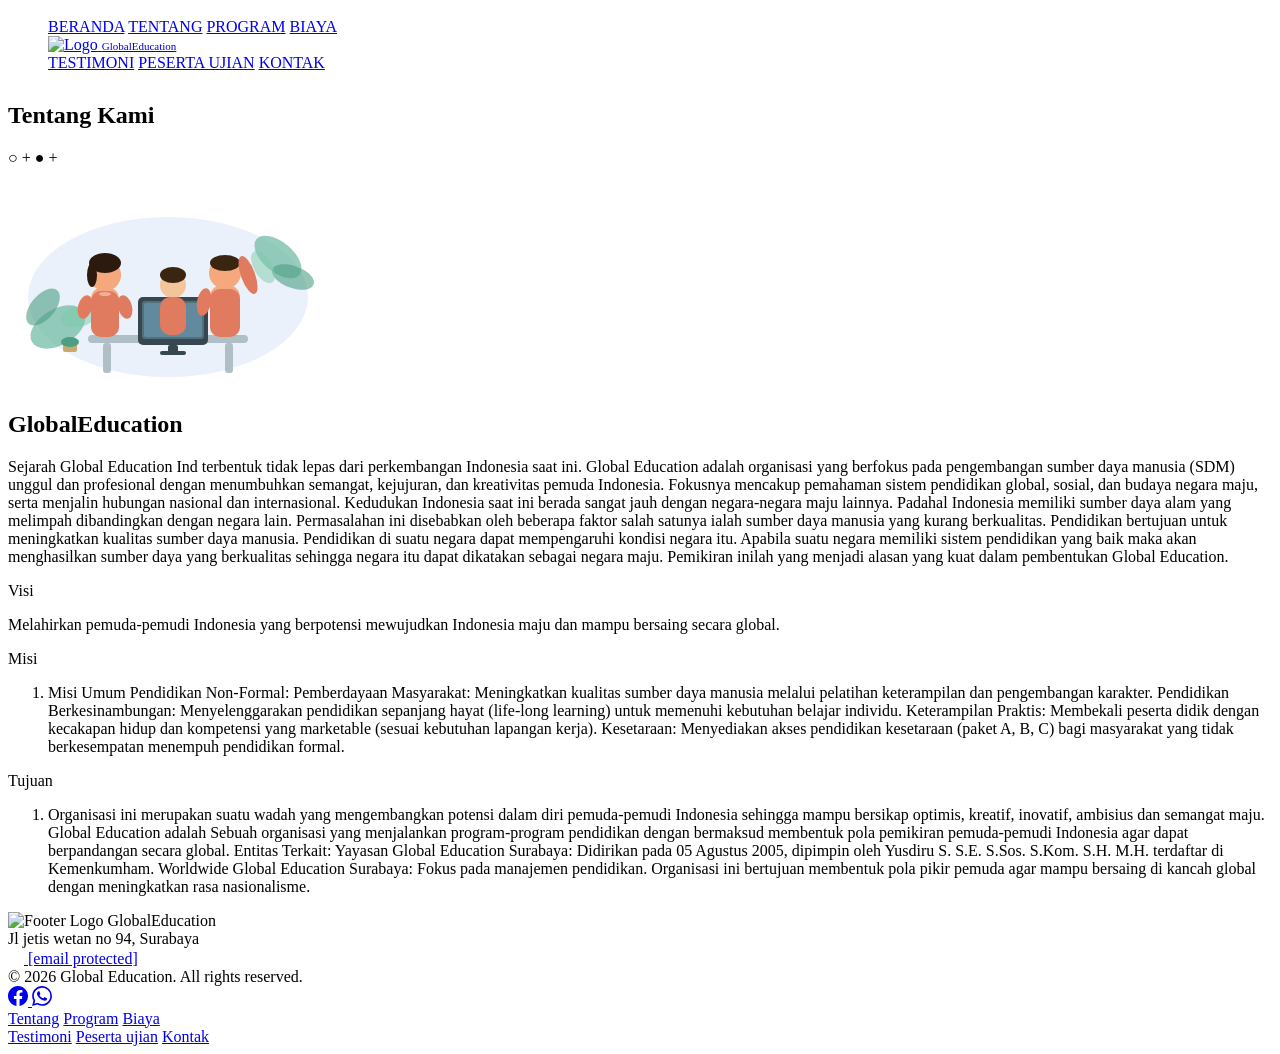
==== commit ea8e89a6: "Update print statement from 'Hello' to 'Goodbye'" ====
--- a/about.html
+++ b/about.html
@@ -4,6 +4,7 @@
   <meta charset="UTF-8" />
   <meta name="viewport" content="width=device-width, initial-scale=1.0"/>
   <title>Tentang — Global Education</title>
+  <link rel="icon" type="image/png" href="Gemini_Generated_Image_jkyukjkyukjkyukj (1)-Photoroom.png"/>
   <link href="https://fonts.googleapis.com/css2?family=EB+Garamond:ital,wght@0,400;0,500;0,600;1,400&family=Lato:wght@300;400;700&display=swap" rel="stylesheet"/>
   <link rel="stylesheet" href="style.css"/>
   <style>
@@ -20,19 +21,21 @@
   </style>
 </head>
 <body>
-  <!-- Mobile Nav Overlay -->
-  <div class="nav-mobile-overlay" id="navMobileOverlay">
-    <button class="nav-mobile-close" id="navMobileClose" aria-label="Tutup menu">&#x2715;</button>
-    <a href="index.html" onclick="closeNav()">BERANDA</a>
-    <a href="about.html" onclick="closeNav()">TENTANG</a>
-    <a href="program.html" onclick="closeNav()">PROGRAM</a>
-    <a href="biaya.html" onclick="closeNav()">BIAYA</a>
-    <a href="testimoni.html" onclick="closeNav()">TESTIMONI</a>
-    <a href="peserta.html" onclick="closeNav()">PESERTA UJIAN</a>
-    <a href="contact.html" onclick="closeNav()">KONTAK</a>
+  <!-- ===== MOBILE NAV ===== -->
+  <div id="mobileNav" style="display:none;position:fixed;top:0;left:0;width:100%;height:100%;background:#0d1b4b;z-index:999999;flex-direction:column;align-items:center;justify-content:center;gap:28px;">
+    <button onclick="closeMobileNav()" style="position:absolute;top:20px;right:20px;background:none;border:none;color:white;font-size:36px;cursor:pointer;padding:10px;line-height:1;">&#x2715;</button>
+    <a href="index.html"    onclick="closeMobileNav()" style="color:white;font-size:20px;font-family:Lato,sans-serif;text-decoration:none;letter-spacing:2px;padding:10px 30px;">BERANDA</a>
+    <a href="about.html"    onclick="closeMobileNav()" style="color:white;font-size:20px;font-family:Lato,sans-serif;text-decoration:none;letter-spacing:2px;padding:10px 30px;">TENTANG</a>
+    <a href="program.html"  onclick="closeMobileNav()" style="color:white;font-size:20px;font-family:Lato,sans-serif;text-decoration:none;letter-spacing:2px;padding:10px 30px;">PROGRAM</a>
+    <a href="biaya.html"    onclick="closeMobileNav()" style="color:white;font-size:20px;font-family:Lato,sans-serif;text-decoration:none;letter-spacing:2px;padding:10px 30px;">BIAYA</a>
+    <a href="testimoni.html" onclick="closeMobileNav()" style="color:white;font-size:20px;font-family:Lato,sans-serif;text-decoration:none;letter-spacing:2px;padding:10px 30px;">TESTIMONI</a>
+    <a href="peserta.html"  onclick="closeMobileNav()" style="color:white;font-size:20px;font-family:Lato,sans-serif;text-decoration:none;letter-spacing:2px;padding:10px 30px;">PESERTA UJIAN</a>
+    <a href="contact.html"  onclick="closeMobileNav()" style="color:white;font-size:20px;font-family:Lato,sans-serif;text-decoration:none;letter-spacing:2px;padding:10px 30px;">KONTAK</a>
   </div>
-
-
+  <script>
+    function openMobileNav()  { var n=document.getElementById('mobileNav'); n.style.display='flex'; document.body.style.overflow='hidden'; }
+    function closeMobileNav() { var n=document.getElementById('mobileNav'); n.style.display='none'; document.body.style.overflow=''; }
+  </script>
   <!-- ============== NAVBAR ============== -->
   <nav class="navbar-page">
       <div class="nav-left">
@@ -52,7 +55,11 @@
         <a href="peserta.html">PESERTA UJIAN</a>
         <a href="contact.html">KONTAK</a>
       </div>
-    </nav>
+      <button onclick="openMobileNav()" id="navHamburger" aria-label="Menu" style="display:none;flex-direction:column;justify-content:center;align-items:center;gap:5px;width:44px;height:44px;background:none;border:none;cursor:pointer;padding:0;position:relative;z-index:999998;">
+        <span style="display:block;width:24px;height:2px;background:white;border-radius:2px;pointer-events:none;"></span>
+        <span style="display:block;width:24px;height:2px;background:white;border-radius:2px;pointer-events:none;"></span>
+        <span style="display:block;width:24px;height:2px;background:white;border-radius:2px;pointer-events:none;"></span>
+      </button>
   </nav>
 
   <!-- ============== HERO TENTANG ============== -->
@@ -247,4 +254,4 @@
       </div>
     </div>
 
-    <div class="footer-bottom">+    <div class="footer-bottom">
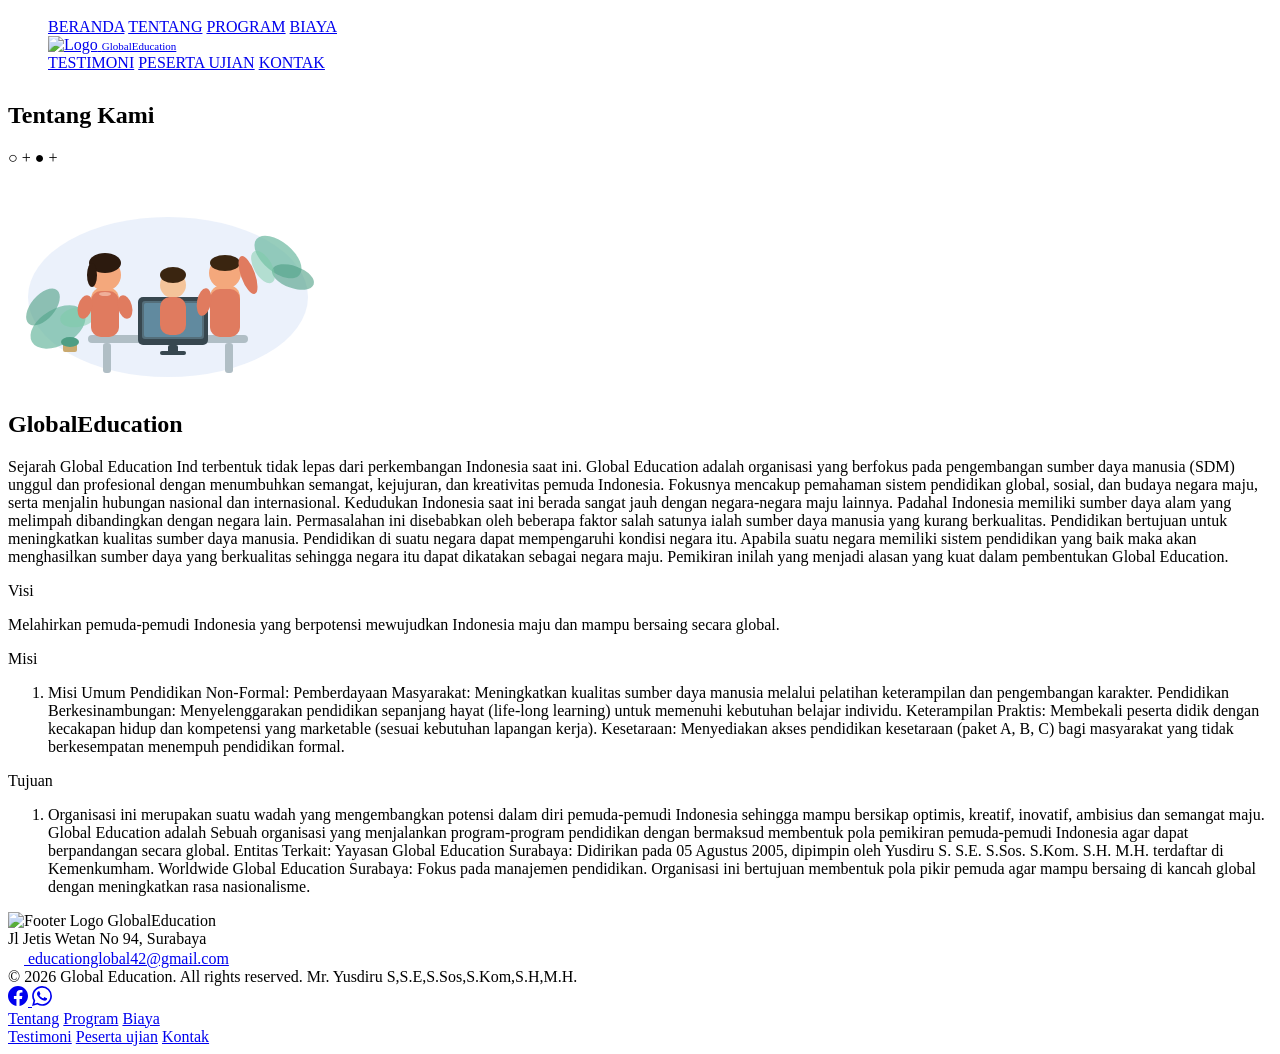
==== commit b591cef9: "Update print statement from 'Hello' to 'Goodbye'" ====
--- a/about.html
+++ b/about.html
@@ -212,19 +212,20 @@
           <span>GlobalEducation</span>
         </div>
         <div class="footer-address">
-          Jl jetis wetan no 94, Surabaya
+          Jl Jetis Wetan No 94, Surabaya
         </div>
         <div class="footer-email">
-          <a href="/cdn-cgi/l/email-protection#ea8f8e9f898b9e8385848d8685888b86ded8aa8d878b8386c4898587" class="footer-email-link">
+          <a href="/cdn-cgi/l/email-protection#85e0e1f0e6e4f1eceaebe2e9eae7e4e9b1b7c5e2e8e4ece9abe6eae8" class="footer-email-link">
             <svg width="16" height="16" viewBox="0 0 24 24" fill="none" xmlns="http://www.w3.org/2000/svg">
               <rect x="2" y="4" width="20" height="16" rx="2" stroke="white" stroke-width="1.5"/>
               <path d="M2 7L12 13L22 7" stroke="white" stroke-width="1.5" stroke-linecap="round" stroke-linejoin="round"/>
             </svg>
-            <span><span class="__cf_email__" data-cfemail="177273627476637e7879707b7875767b232557707a767e7b3974787a">[email&#160;protected]</span></span>
+            <span><span class="__cf_email__" data-cfemail="10757465737164797f7e777c7f72717c242250777d71797c3e737f7d">educationglobal42@gmail.com</span></span>
           </a>
         </div>
         <div class="footer-copyright">
           &copy; 2026 Global Education. All rights reserved.
+          Mr. Yusdiru S,S.E,S.Sos,S.Kom,S.H,M.H.
         </div>
         <div class="footer-socials">
           <a href="https://www.facebook.com/profile.php?id=100009102669054&rdid=kj2BRJtQKEd0vVl0&share_url=https%3A%2F%2Fwww.facebook.com%2Fshare%2F16SY9FTzUg%2F#" target="_blank" aria-label="Facebook">
